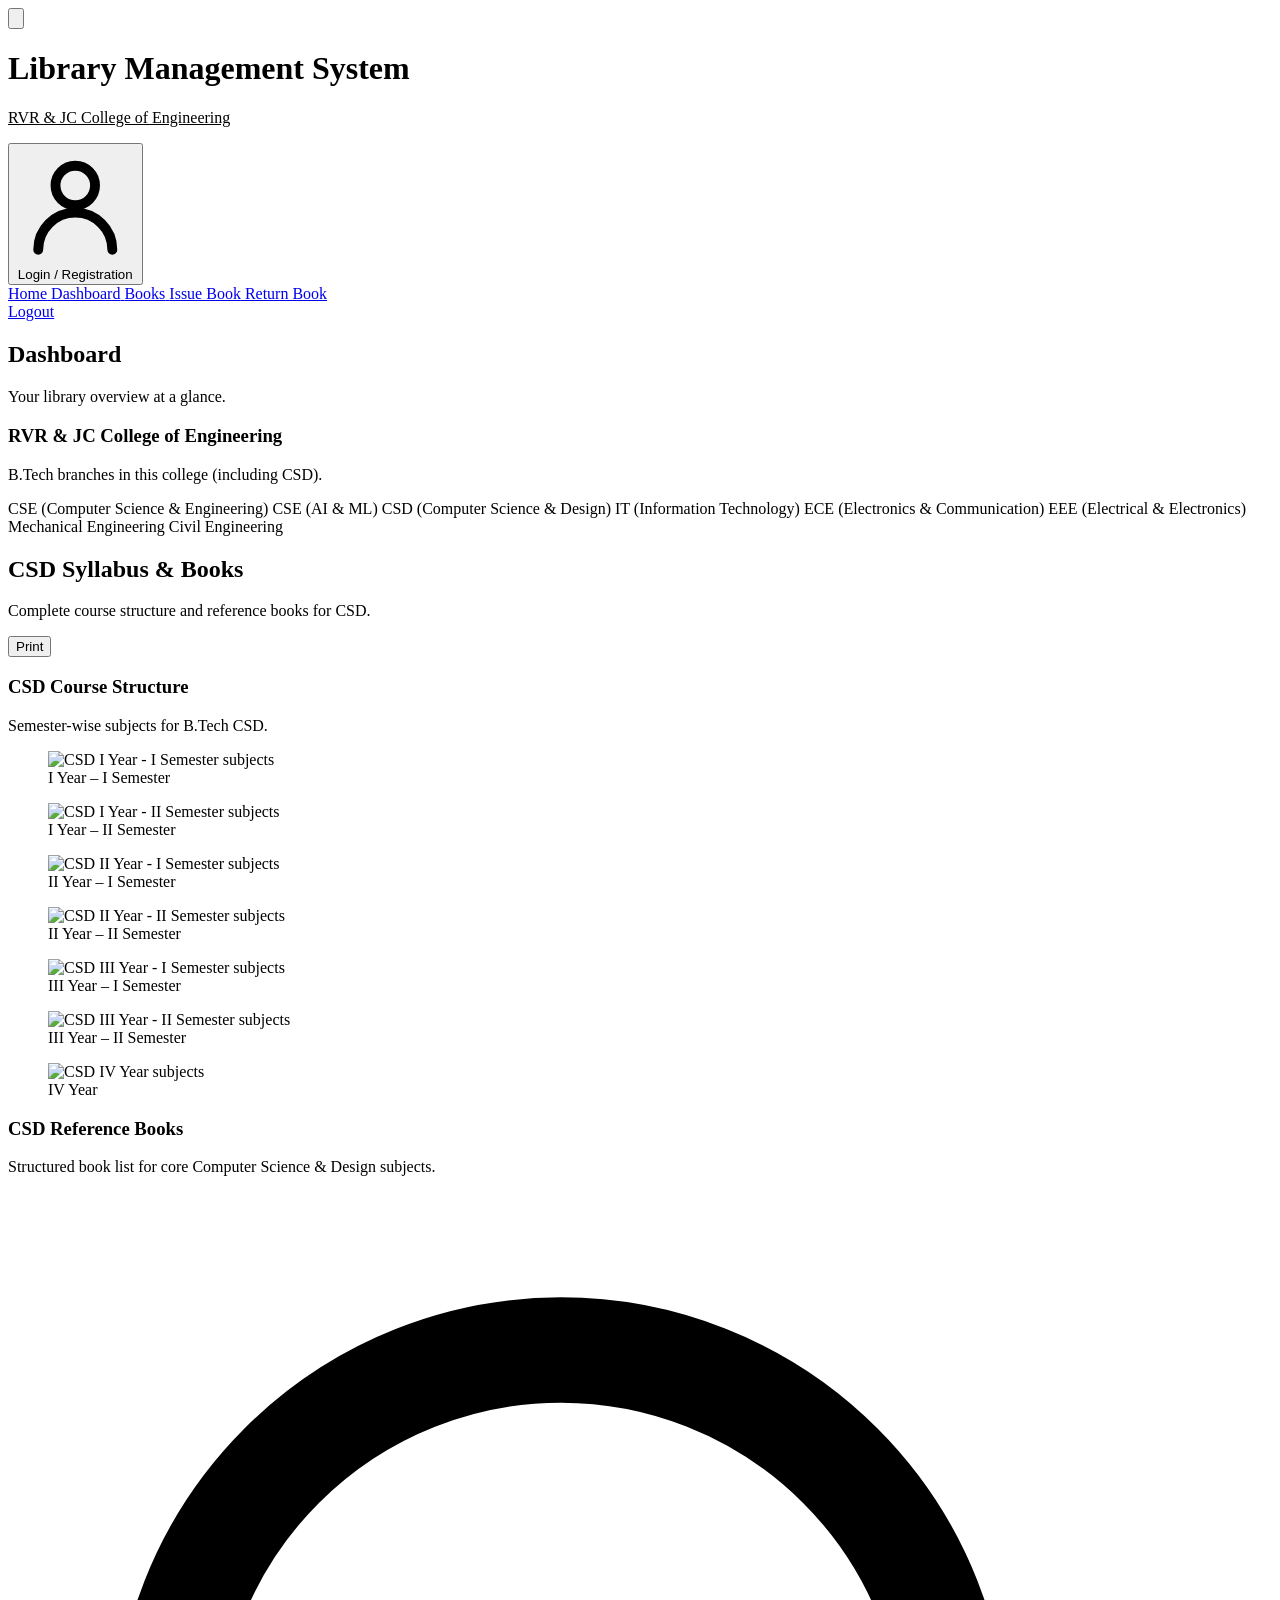
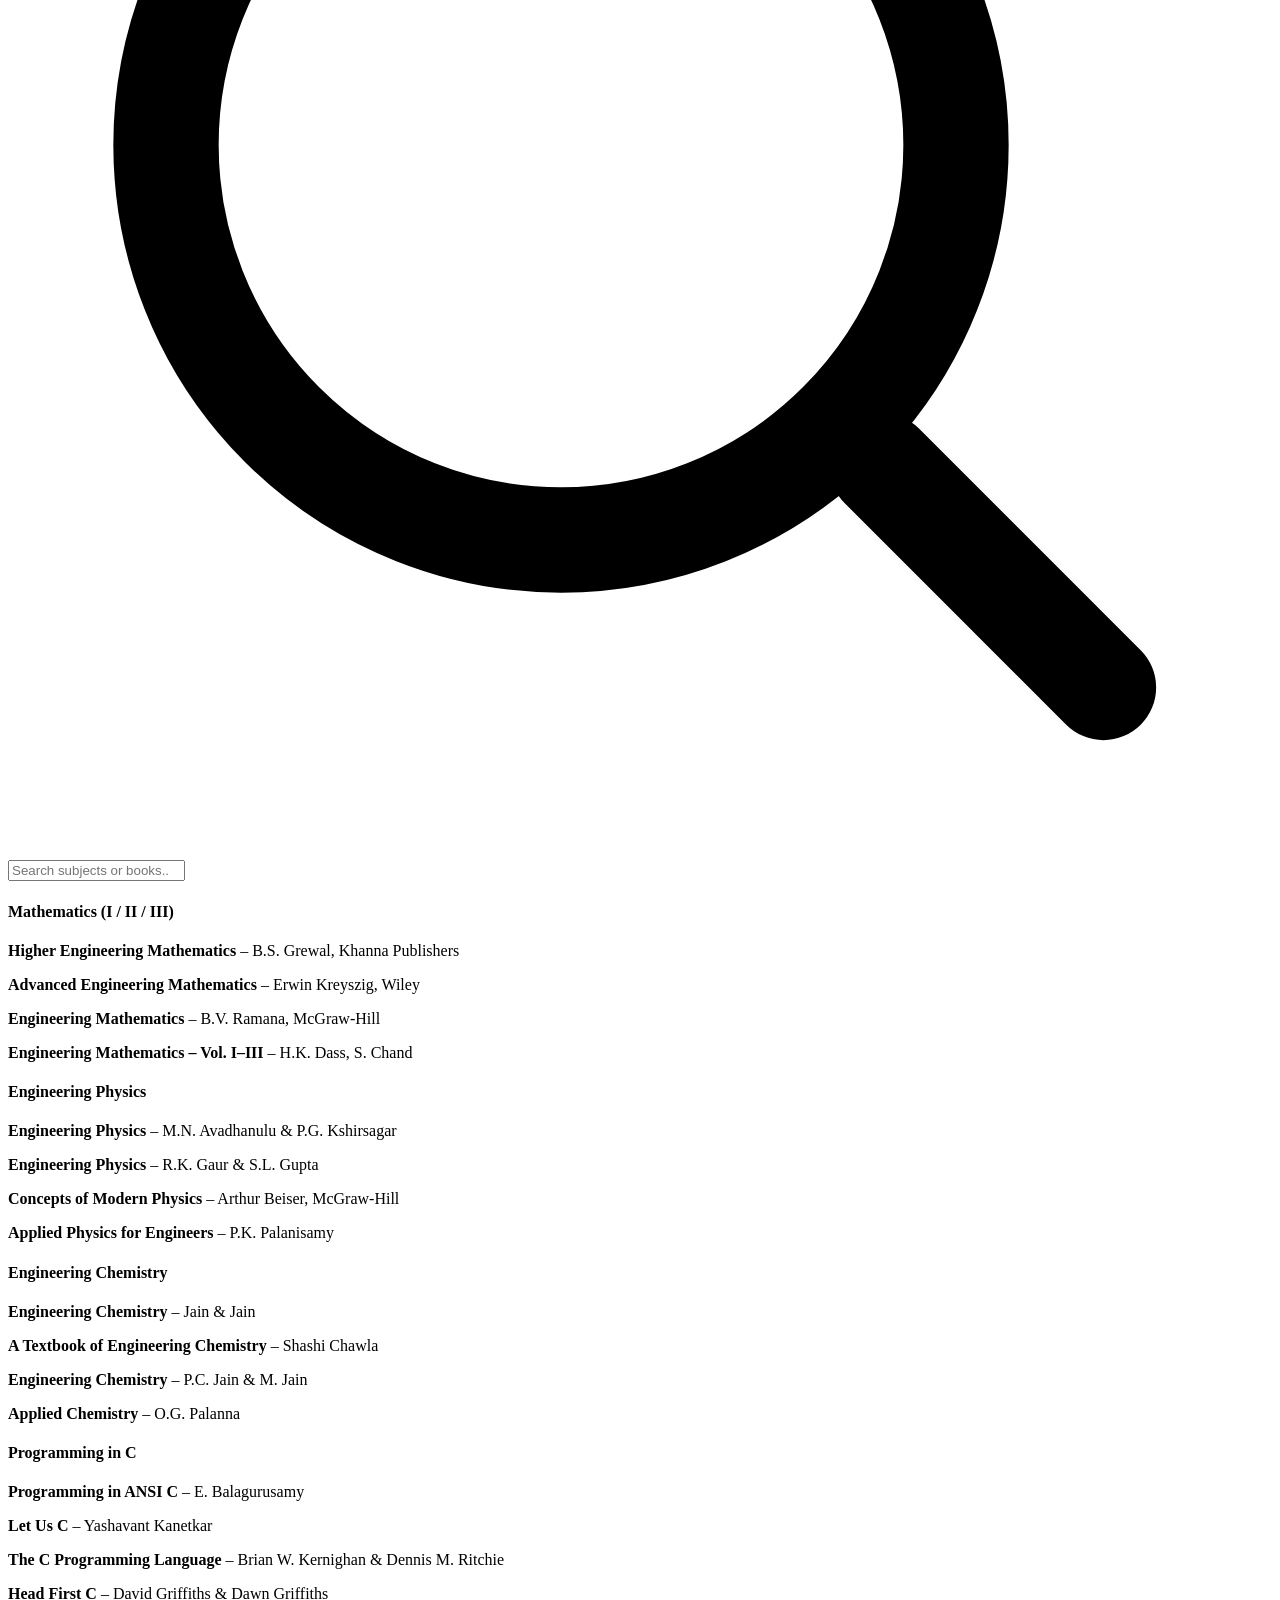
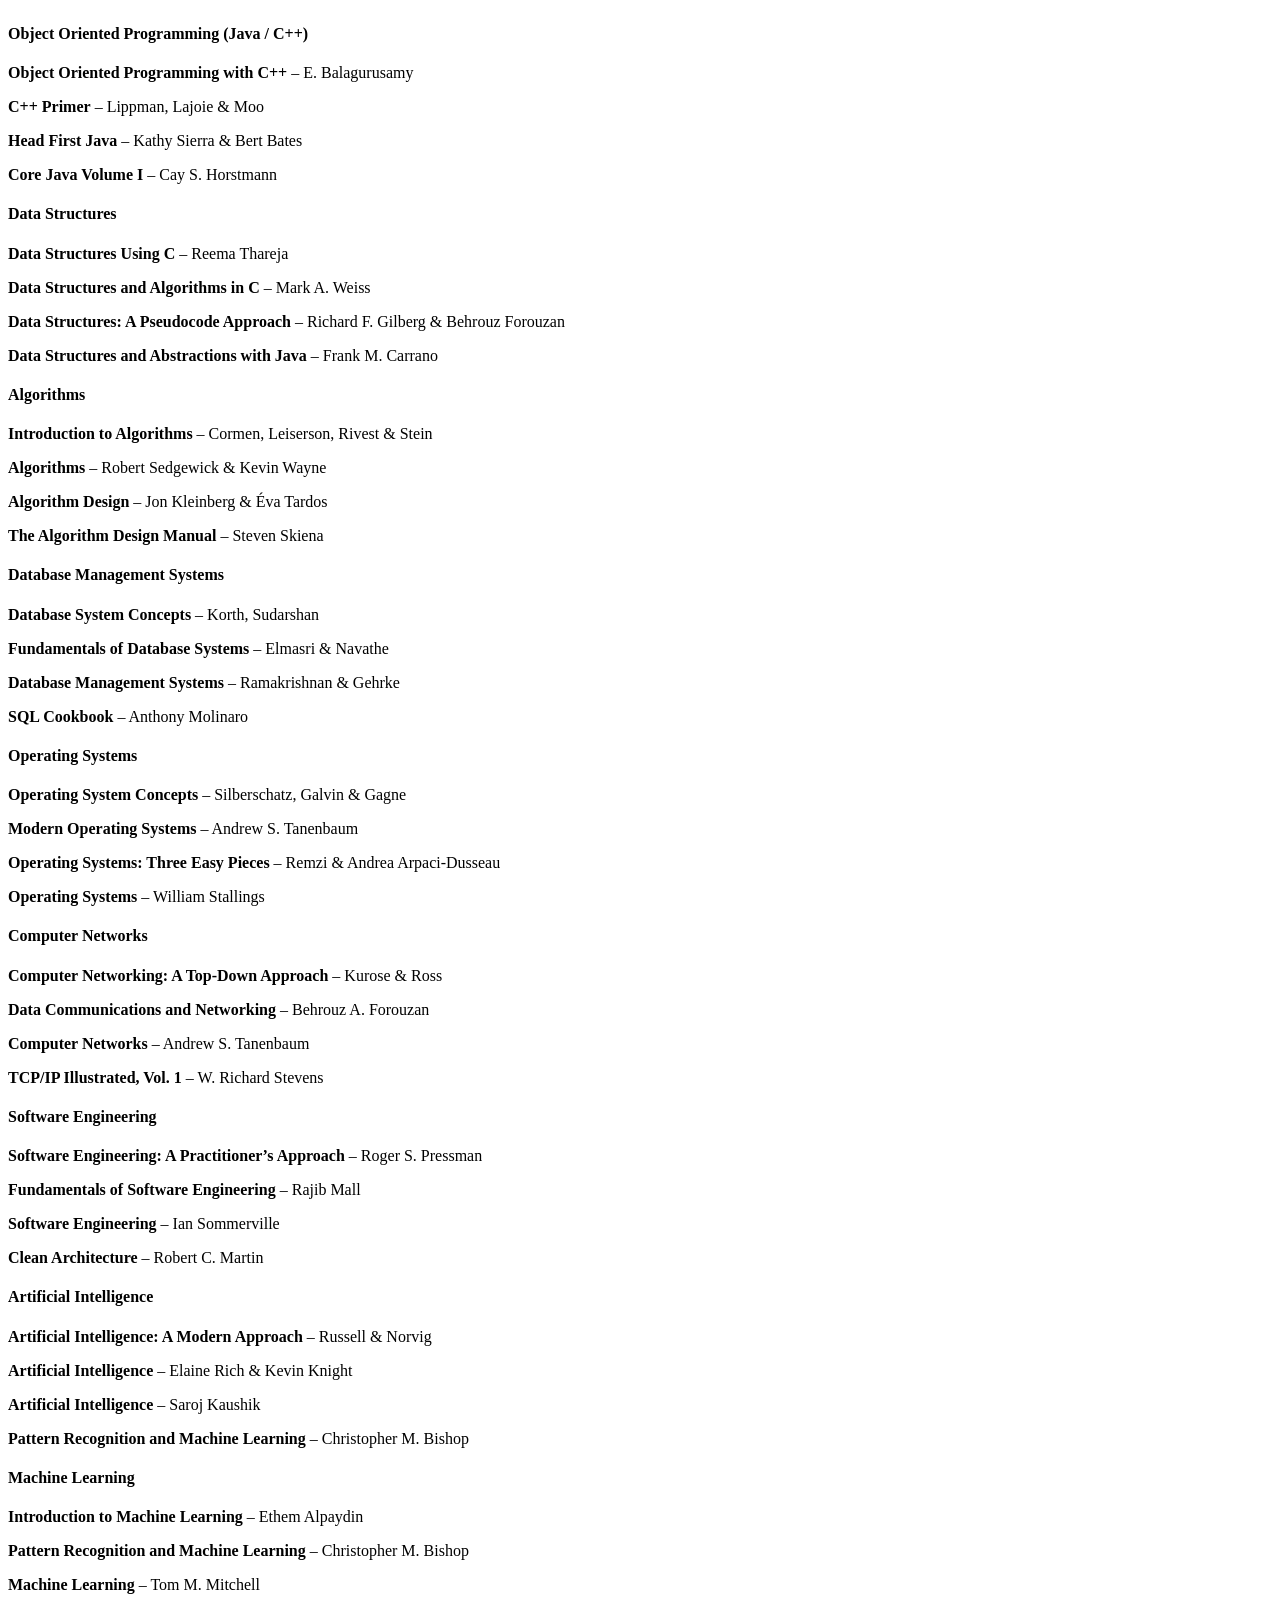
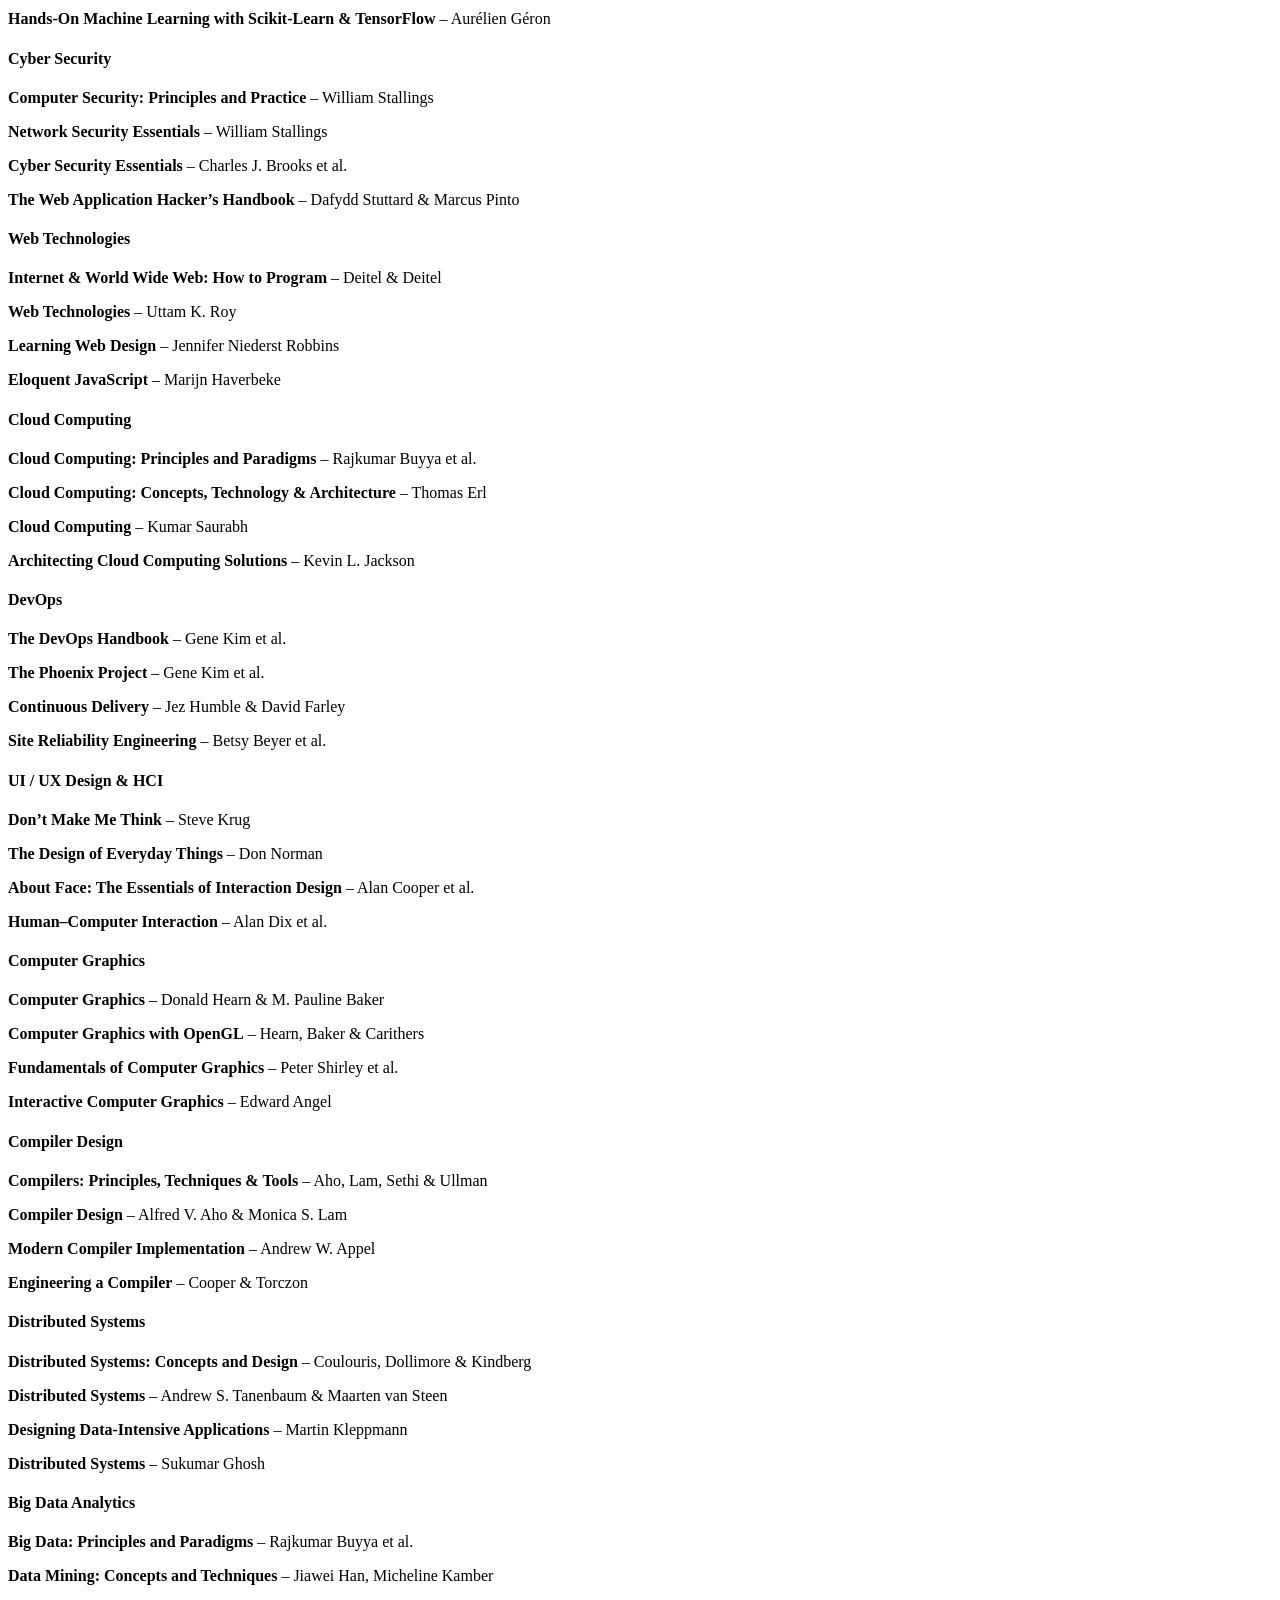
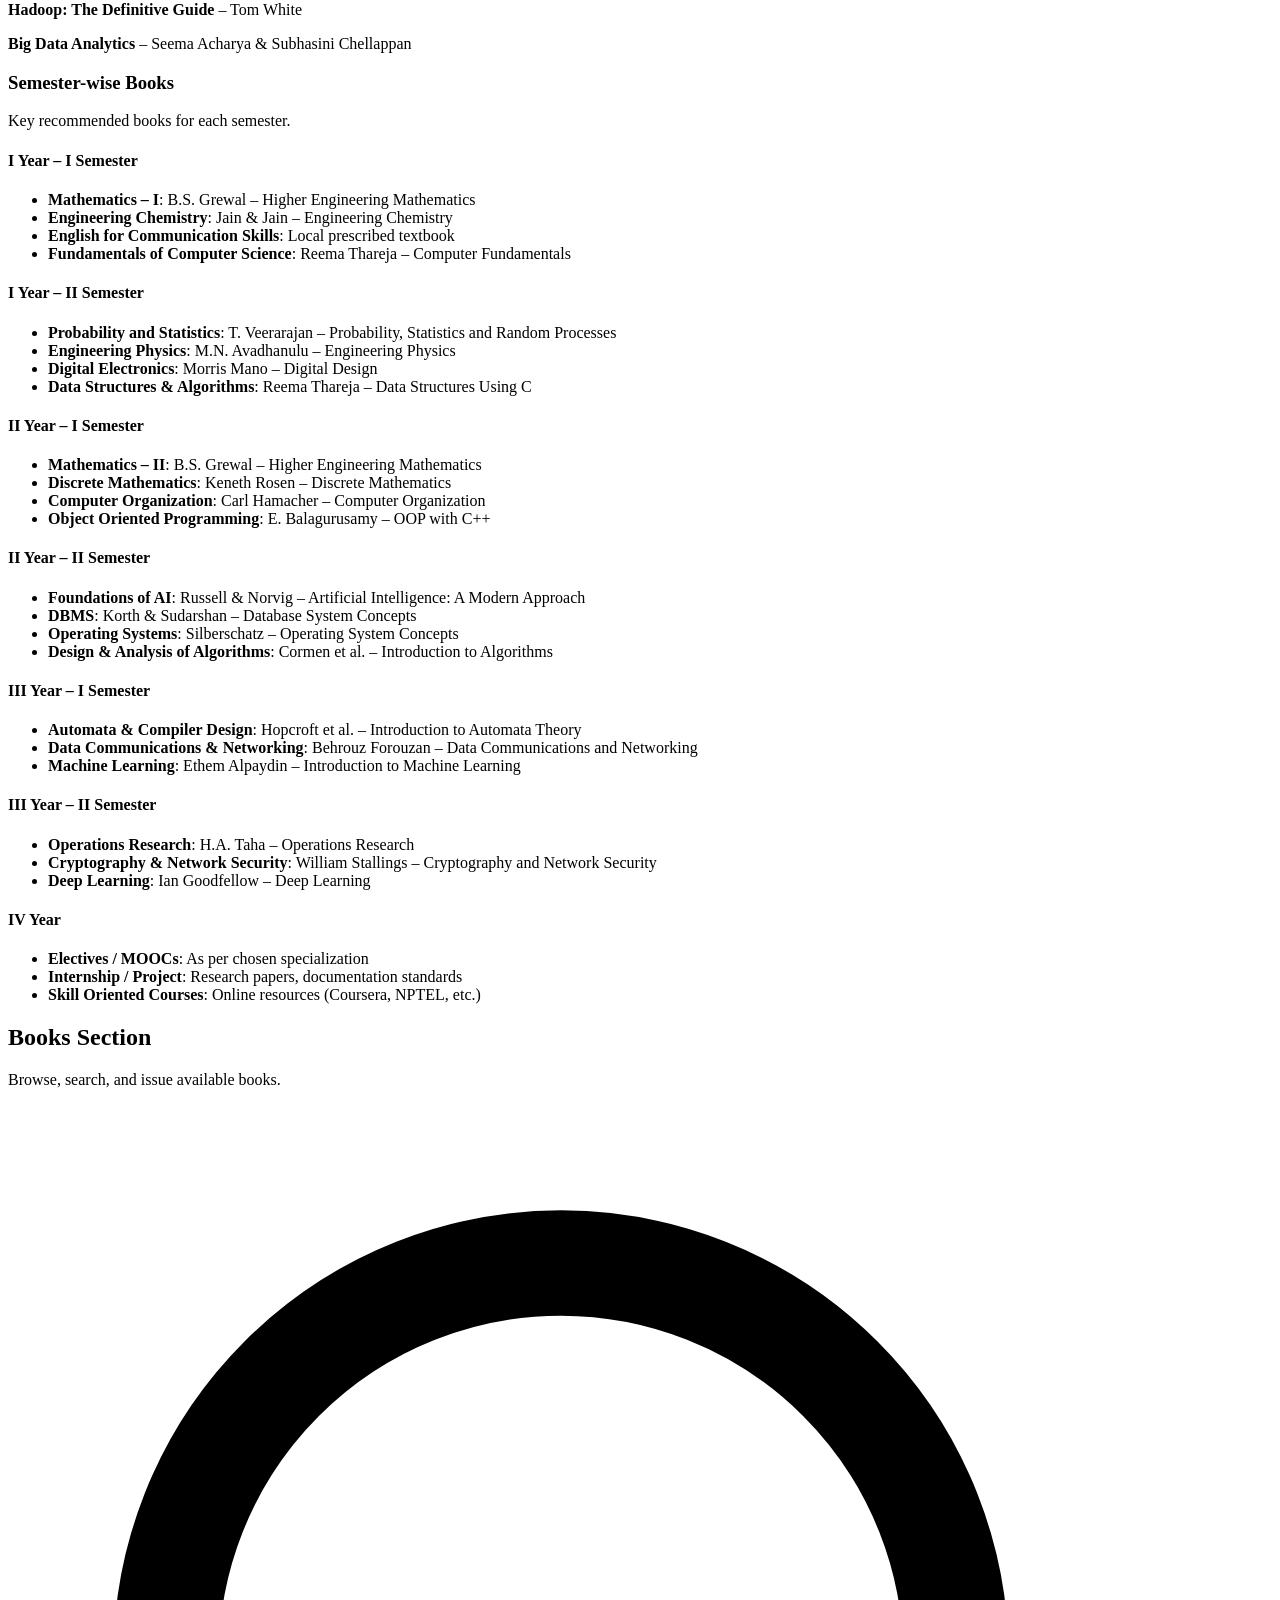
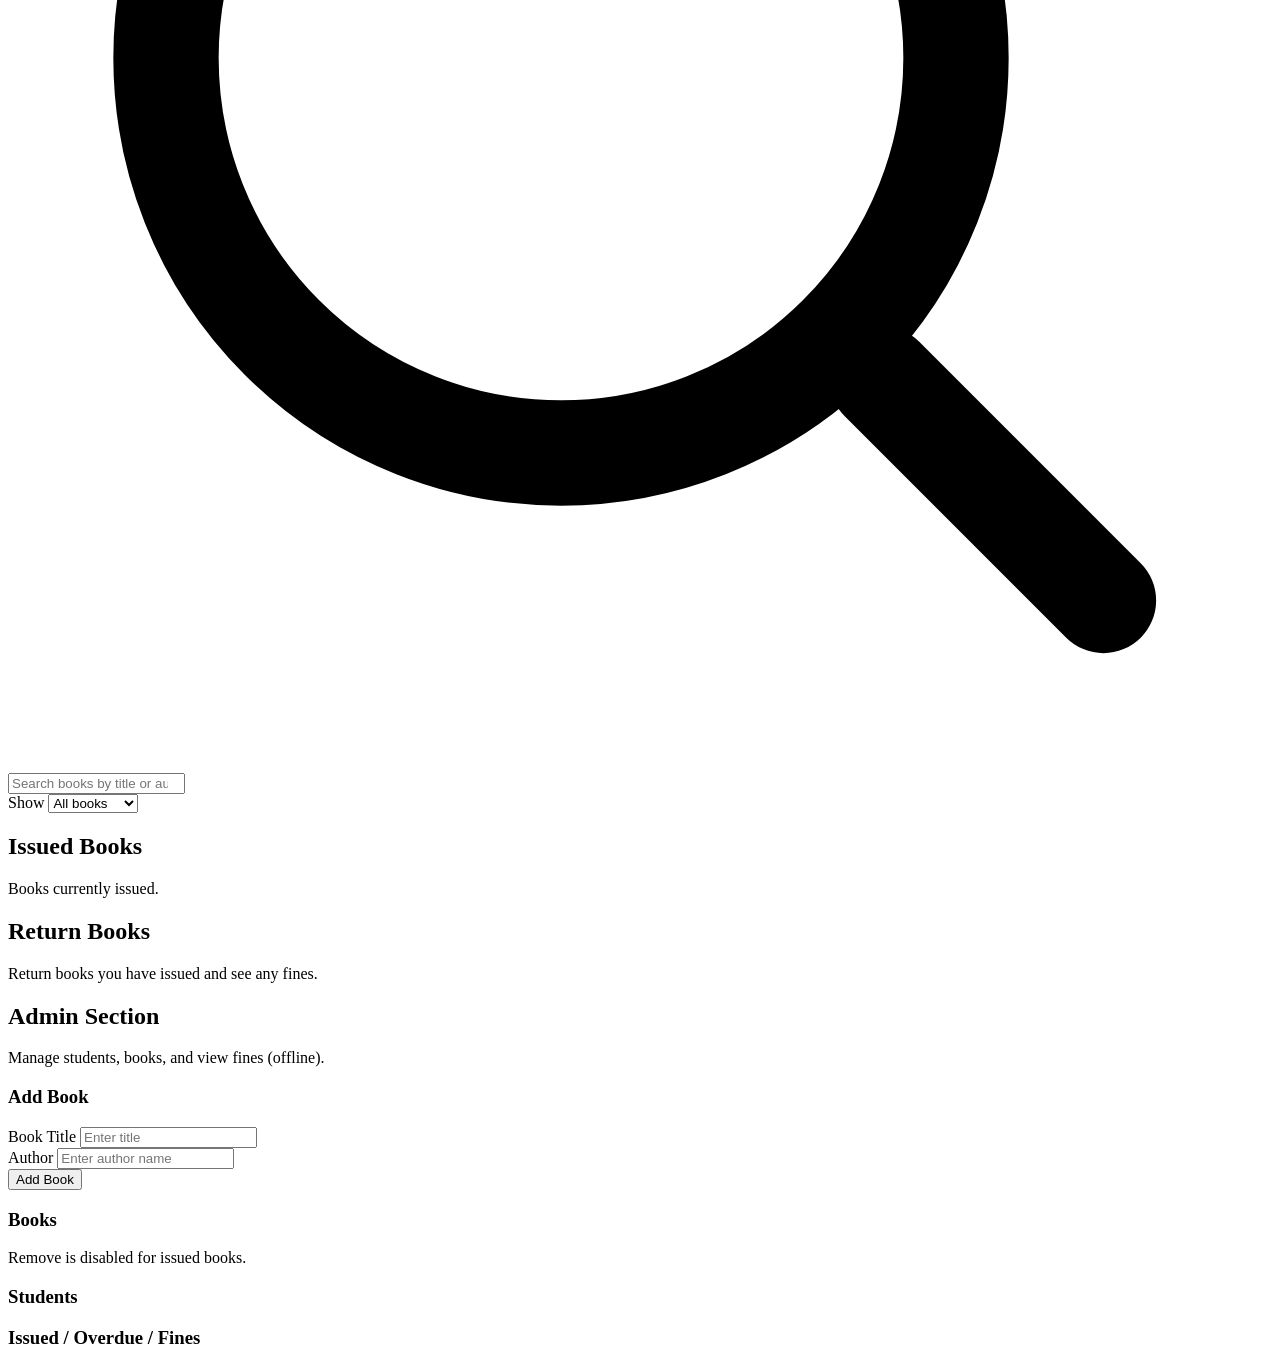
==== index.html @ 214022fc "Add files via upload" ====
<!doctype html>
<html lang="en">
  <head>
    <meta charset="UTF-8" />
    <meta name="viewport" content="width=device-width, initial-scale=1.0" />
    <title>Library Management System</title>
    <link rel="preconnect" href="https://fonts.googleapis.com" />
    <link rel="preconnect" href="https://fonts.gstatic.com" crossorigin />
    <link
      href="https://fonts.googleapis.com/css2?family=Poppins:wght@400;500;600;700;800&display=swap"
      rel="stylesheet"
    />
    <link rel="stylesheet" href="./styles.css" />
    <script defer src="./script.js"></script>
  </head>
  <body>
    <div class="app">
      <header class="header">
        <div class="header__left">
          <button class="icon-btn header__menuBtn" id="menuBtn" type="button" aria-label="Toggle menu">
            <svg viewBox="0 0 24 24" aria-hidden="true" focusable="false">
              <path
                d="M4 7h16M4 12h16M4 17h16"
                fill="none"
                stroke="currentColor"
                stroke-width="2"
                stroke-linecap="round"
              />
            </svg>
          </button>
        </div>

        <div class="header__center">
          <h1 class="header__title">Library Management System</h1>
          <u><p class="header__subtitle">RVR &amp; JC College of Engineering</p></u>

        <div class="header__right">
          <div class="user-pill" id="userPill" hidden>
            <span class="user-pill__dot" aria-hidden="true"></span>
            <span class="user-pill__name" id="userName">User</span>
            <span class="user-pill__role" id="userRole">Student</span>
          </div>
          <button class="btn btn--primary" id="authBtn" type="button">
            <span class="btn__icon" aria-hidden="true">
              <svg viewBox="0 0 24 24" focusable="false">
                <path
                  d="M12 12a4 4 0 1 0-4-4 4 4 0 0 0 4 4Zm-7.5 9a7.5 7.5 0 0 1 15 0"
                  fill="none"
                  stroke="currentColor"
                  stroke-width="2"
                  stroke-linecap="round"
                />
              </svg>
            </span>
            <span class="btn__label" id="authBtnLabel">Login / Registration</span>
          </button>
        </div>
      </header>

      <div class="layout">
        <aside class="sidebar" id="sidebar" aria-label="Primary navigation">
          <nav class="nav">
            <a class="nav__item" href="#" data-nav="home">
              <span class="nav__label">Home</span>
            </a>
            <a class="nav__item is-active" href="#" data-nav="dashboard">
              <span class="nav__label">Dashboard</span>
            </a>
            <a class="nav__item" href="#" data-nav="books">
              <span class="nav__label">Books</span>
            </a>
            <a class="nav__item" href="#" data-nav="issue">
              <span class="nav__label">Issue Book</span>
            </a>
            <a class="nav__item" href="#" data-nav="return">
              <span class="nav__label">Return Book</span>
            </a>
            <a class="nav__item" href="#" data-nav="admin" id="navAdmin" hidden>
              <span class="nav__label">Admin Section</span>
            </a>
            <div class="nav__divider" role="separator" aria-hidden="true"></div>
            <a class="nav__item nav__item--danger" href="#" data-nav="logout">
              <span class="nav__label">Logout</span>
            </a>
          </nav>
        </aside>

        <div class="sidebar-backdrop" id="sidebarBackdrop" hidden aria-hidden="true"></div>

        <main class="content" aria-label="Main content">
          <section class="view" id="view-dashboard" aria-label="Dashboard view">
            <div class="content__head">
              <div>
                <h2 class="content__title">Dashboard</h2>
                <p class="content__subtitle" id="dashboardSubtitle">Your library overview at a glance.</p>
              </div>
            </div>

            <div class="stats" id="statsGrid" aria-label="Statistics grid"></div>

            <section class="btech" aria-label="B.Tech departments">
              <h3 class="btech__title">RVR &amp; JC College of Engineering</h3>
              <p class="btech__subtitle">B.Tech branches in this college (including CSD).</p>
              <div class="btech__list">
                <span class="chip">CSE (Computer Science &amp; Engineering)</span>
                <span class="chip">CSE (AI &amp; ML)</span>
                <span class="chip">CSD (Computer Science &amp; Design)</span>
                <span class="chip">IT (Information Technology)</span>
                <span class="chip">ECE (Electronics &amp; Communication)</span>
                <span class="chip">EEE (Electrical &amp; Electronics)</span>
                <span class="chip">Mechanical Engineering</span>
                <span class="chip">Civil Engineering</span>
              </div>
            </section>
          </section>

          <section class="view is-hidden" id="view-csd" aria-label="CSD syllabus and books view">
            <div class="content__head">
              <div>
                <h2 class="content__title">CSD Syllabus &amp; Books</h2>
                <p class="content__subtitle">Complete course structure and reference books for CSD.</p>
              </div>
              <button class="btn btn--ghost" type="button" id="csdPrintBtn">Print</button>
            </div>

            <section class="csd" aria-label="CSD course structure">
              <h3 class="csd__title">CSD Course Structure</h3>
              <p class="csd__subtitle">Semester-wise subjects for B.Tech CSD.</p>
              <div class="csd__grid">
                <figure class="csd__card">
                  <img class="csd__img" src="./assets/csd-sem1.png" alt="CSD I Year - I Semester subjects" loading="lazy" />
                  <figcaption class="csd__caption">I Year – I Semester</figcaption>
                </figure>
                <figure class="csd__card">
                  <img class="csd__img" src="./assets/csd-sem2.png" alt="CSD I Year - II Semester subjects" loading="lazy" />
                  <figcaption class="csd__caption">I Year – II Semester</figcaption>
                </figure>
                <figure class="csd__card">
                  <img class="csd__img" src="./assets/csd-sem3.png" alt="CSD II Year - I Semester subjects" loading="lazy" />
                  <figcaption class="csd__caption">II Year – I Semester</figcaption>
                </figure>
                <figure class="csd__card">
                  <img class="csd__img" src="./assets/csd-sem4.png" alt="CSD II Year - II Semester subjects" loading="lazy" />
                  <figcaption class="csd__caption">II Year – II Semester</figcaption>
                </figure>
                <figure class="csd__card">
                  <img class="csd__img" src="./assets/csd-sem5.png" alt="CSD III Year - I Semester subjects" loading="lazy" />
                  <figcaption class="csd__caption">III Year – I Semester</figcaption>
                </figure>
                <figure class="csd__card">
                  <img class="csd__img" src="./assets/csd-sem6.png" alt="CSD III Year - II Semester subjects" loading="lazy" />
                  <figcaption class="csd__caption">III Year – II Semester</figcaption>
                </figure>
                <figure class="csd__card">
                  <img class="csd__img" src="./assets/csd-sem7.png" alt="CSD IV Year subjects" loading="lazy" />
                  <figcaption class="csd__caption">IV Year</figcaption>
                </figure>
              </div>
            </section>

            <section class="csd-books" aria-label="CSD reference books">
              <div class="csd-books__head">
                <div>
                  <h3 class="csd-books__title">CSD Reference Books</h3>
                  <p class="csd-books__subtitle">Structured book list for core Computer Science &amp; Design subjects.</p>
                </div>
                <div class="csd-books__search" role="search">
                  <div class="csd-books__searchIcon" aria-hidden="true">
                    <svg viewBox="0 0 24 24" focusable="false">
                      <path
                        d="M10.5 18a7.5 7.5 0 1 1 0-15 7.5 7.5 0 0 1 0 15Zm6.1-1.4 4.2 4.2"
                        fill="none"
                        stroke="currentColor"
                        stroke-width="2"
                        stroke-linecap="round"
                      />
                    </svg>
                  </div>
                  <input
                    class="csd-books__searchInput"
                    id="csdBooksSearchInput"
                    type="search"
                    placeholder="Search subjects or books..."
                    autocomplete="off"
                    spellcheck="false"
                  />
                </div>
              </div>

              <p class="csd-books__empty" id="csdBooksEmpty" hidden>No subjects match your search.</p>

              <div class="csd-books__grid" id="csdBooksGrid">
                <article class="csd-books__card" data-subject="Mathematics I II III">
                  <h4 class="csd-books__course">Mathematics (I / II / III)</h4>
                  <p class="csd-books__item"><strong>Higher Engineering Mathematics</strong> – B.S. Grewal, Khanna Publishers</p>
                  <p class="csd-books__item"><strong>Advanced Engineering Mathematics</strong> – Erwin Kreyszig, Wiley</p>
                  <p class="csd-books__item"><strong>Engineering Mathematics</strong> – B.V. Ramana, McGraw‑Hill</p>
                  <p class="csd-books__item"><strong>Engineering Mathematics – Vol. I–III</strong> – H.K. Dass, S. Chand</p>
                </article>

                <article class="csd-books__card" data-subject="Engineering Physics">
                  <h4 class="csd-books__course">Engineering Physics</h4>
                  <p class="csd-books__item"><strong>Engineering Physics</strong> – M.N. Avadhanulu &amp; P.G. Kshirsagar</p>
                  <p class="csd-books__item"><strong>Engineering Physics</strong> – R.K. Gaur &amp; S.L. Gupta</p>
                  <p class="csd-books__item"><strong>Concepts of Modern Physics</strong> – Arthur Beiser, McGraw‑Hill</p>
                  <p class="csd-books__item"><strong>Applied Physics for Engineers</strong> – P.K. Palanisamy</p>
                </article>

                <article class="csd-books__card" data-subject="Engineering Chemistry">
                  <h4 class="csd-books__course">Engineering Chemistry</h4>
                  <p class="csd-books__item"><strong>Engineering Chemistry</strong> – Jain &amp; Jain</p>
                  <p class="csd-books__item"><strong>A Textbook of Engineering Chemistry</strong> – Shashi Chawla</p>
                  <p class="csd-books__item"><strong>Engineering Chemistry</strong> – P.C. Jain &amp; M. Jain</p>
                  <p class="csd-books__item"><strong>Applied Chemistry</strong> – O.G. Palanna</p>
                </article>

                <article class="csd-books__card" data-subject="Programming in C">
                  <h4 class="csd-books__course">Programming in C</h4>
                  <p class="csd-books__item"><strong>Programming in ANSI C</strong> – E. Balagurusamy</p>
                  <p class="csd-books__item"><strong>Let Us C</strong> – Yashavant Kanetkar</p>
                  <p class="csd-books__item"><strong>The C Programming Language</strong> – Brian W. Kernighan &amp; Dennis M. Ritchie</p>
                  <p class="csd-books__item"><strong>Head First C</strong> – David Griffiths &amp; Dawn Griffiths</p>
                </article>

                <article class="csd-books__card" data-subject="Object Oriented Programming Java C++">
                  <h4 class="csd-books__course">Object Oriented Programming (Java / C++)</h4>
                  <p class="csd-books__item"><strong>Object Oriented Programming with C++</strong> – E. Balagurusamy</p>
                  <p class="csd-books__item"><strong>C++ Primer</strong> – Lippman, Lajoie &amp; Moo</p>
                  <p class="csd-books__item"><strong>Head First Java</strong> – Kathy Sierra &amp; Bert Bates</p>
                  <p class="csd-books__item"><strong>Core Java Volume I</strong> – Cay S. Horstmann</p>
                </article>

                <article class="csd-books__card" data-subject="Data Structures">
                  <h4 class="csd-books__course">Data Structures</h4>
                  <p class="csd-books__item"><strong>Data Structures Using C</strong> – Reema Thareja</p>
                  <p class="csd-books__item"><strong>Data Structures and Algorithms in C</strong> – Mark A. Weiss</p>
                  <p class="csd-books__item"><strong>Data Structures: A Pseudocode Approach</strong> – Richard F. Gilberg &amp; Behrouz Forouzan</p>
                  <p class="csd-books__item"><strong>Data Structures and Abstractions with Java</strong> – Frank M. Carrano</p>
                </article>

                <article class="csd-books__card" data-subject="Algorithms">
                  <h4 class="csd-books__course">Algorithms</h4>
                  <p class="csd-books__item"><strong>Introduction to Algorithms</strong> – Cormen, Leiserson, Rivest &amp; Stein</p>
                  <p class="csd-books__item"><strong>Algorithms</strong> – Robert Sedgewick &amp; Kevin Wayne</p>
                  <p class="csd-books__item"><strong>Algorithm Design</strong> – Jon Kleinberg &amp; Éva Tardos</p>
                  <p class="csd-books__item"><strong>The Algorithm Design Manual</strong> – Steven Skiena</p>
                </article>

                <article class="csd-books__card" data-subject="Database Management Systems DBMS">
                  <h4 class="csd-books__course">Database Management Systems</h4>
                  <p class="csd-books__item"><strong>Database System Concepts</strong> – Korth, Sudarshan</p>
                  <p class="csd-books__item"><strong>Fundamentals of Database Systems</strong> – Elmasri &amp; Navathe</p>
                  <p class="csd-books__item"><strong>Database Management Systems</strong> – Ramakrishnan &amp; Gehrke</p>
                  <p class="csd-books__item"><strong>SQL Cookbook</strong> – Anthony Molinaro</p>
                </article>

                <article class="csd-books__card" data-subject="Operating Systems">
                  <h4 class="csd-books__course">Operating Systems</h4>
                  <p class="csd-books__item"><strong>Operating System Concepts</strong> – Silberschatz, Galvin &amp; Gagne</p>
                  <p class="csd-books__item"><strong>Modern Operating Systems</strong> – Andrew S. Tanenbaum</p>
                  <p class="csd-books__item"><strong>Operating Systems: Three Easy Pieces</strong> – Remzi &amp; Andrea Arpaci‑Dusseau</p>
                  <p class="csd-books__item"><strong>Operating Systems</strong> – William Stallings</p>
                </article>

                <article class="csd-books__card" data-subject="Computer Networks">
                  <h4 class="csd-books__course">Computer Networks</h4>
                  <p class="csd-books__item"><strong>Computer Networking: A Top‑Down Approach</strong> – Kurose &amp; Ross</p>
                  <p class="csd-books__item"><strong>Data Communications and Networking</strong> – Behrouz A. Forouzan</p>
                  <p class="csd-books__item"><strong>Computer Networks</strong> – Andrew S. Tanenbaum</p>
                  <p class="csd-books__item"><strong>TCP/IP Illustrated, Vol. 1</strong> – W. Richard Stevens</p>
                </article>

                <article class="csd-books__card" data-subject="Software Engineering">
                  <h4 class="csd-books__course">Software Engineering</h4>
                  <p class="csd-books__item"><strong>Software Engineering: A Practitioner’s Approach</strong> – Roger S. Pressman</p>
                  <p class="csd-books__item"><strong>Fundamentals of Software Engineering</strong> – Rajib Mall</p>
                  <p class="csd-books__item"><strong>Software Engineering</strong> – Ian Sommerville</p>
                  <p class="csd-books__item"><strong>Clean Architecture</strong> – Robert C. Martin</p>
                </article>

                <article class="csd-books__card" data-subject="Artificial Intelligence AI">
                  <h4 class="csd-books__course">Artificial Intelligence</h4>
                  <p class="csd-books__item"><strong>Artificial Intelligence: A Modern Approach</strong> – Russell &amp; Norvig</p>
                  <p class="csd-books__item"><strong>Artificial Intelligence</strong> – Elaine Rich &amp; Kevin Knight</p>
                  <p class="csd-books__item"><strong>Artificial Intelligence</strong> – Saroj Kaushik</p>
                  <p class="csd-books__item"><strong>Pattern Recognition and Machine Learning</strong> – Christopher M. Bishop</p>
                </article>

                <article class="csd-books__card" data-subject="Machine Learning">
                  <h4 class="csd-books__course">Machine Learning</h4>
                  <p class="csd-books__item"><strong>Introduction to Machine Learning</strong> – Ethem Alpaydin</p>
                  <p class="csd-books__item"><strong>Pattern Recognition and Machine Learning</strong> – Christopher M. Bishop</p>
                  <p class="csd-books__item"><strong>Machine Learning</strong> – Tom M. Mitchell</p>
                  <p class="csd-books__item"><strong>Hands‑On Machine Learning with Scikit‑Learn &amp; TensorFlow</strong> – Aurélien Géron</p>
                </article>

                <article class="csd-books__card" data-subject="Cyber Security">
                  <h4 class="csd-books__course">Cyber Security</h4>
                  <p class="csd-books__item"><strong>Computer Security: Principles and Practice</strong> – William Stallings</p>
                  <p class="csd-books__item"><strong>Network Security Essentials</strong> – William Stallings</p>
                  <p class="csd-books__item"><strong>Cyber Security Essentials</strong> – Charles J. Brooks et al.</p>
                  <p class="csd-books__item"><strong>The Web Application Hacker’s Handbook</strong> – Dafydd Stuttard &amp; Marcus Pinto</p>
                </article>

                <article class="csd-books__card" data-subject="Web Technologies Web Development">
                  <h4 class="csd-books__course">Web Technologies</h4>
                  <p class="csd-books__item"><strong>Internet &amp; World Wide Web: How to Program</strong> – Deitel &amp; Deitel</p>
                  <p class="csd-books__item"><strong>Web Technologies</strong> – Uttam K. Roy</p>
                  <p class="csd-books__item"><strong>Learning Web Design</strong> – Jennifer Niederst Robbins</p>
                  <p class="csd-books__item"><strong>Eloquent JavaScript</strong> – Marijn Haverbeke</p>
                </article>

                <article class="csd-books__card" data-subject="Cloud Computing">
                  <h4 class="csd-books__course">Cloud Computing</h4>
                  <p class="csd-books__item"><strong>Cloud Computing: Principles and Paradigms</strong> – Rajkumar Buyya et al.</p>
                  <p class="csd-books__item"><strong>Cloud Computing: Concepts, Technology &amp; Architecture</strong> – Thomas Erl</p>
                  <p class="csd-books__item"><strong>Cloud Computing</strong> – Kumar Saurabh</p>
                  <p class="csd-books__item"><strong>Architecting Cloud Computing Solutions</strong> – Kevin L. Jackson</p>
                </article>

                <article class="csd-books__card" data-subject="DevOps">
                  <h4 class="csd-books__course">DevOps</h4>
                  <p class="csd-books__item"><strong>The DevOps Handbook</strong> – Gene Kim et al.</p>
                  <p class="csd-books__item"><strong>The Phoenix Project</strong> – Gene Kim et al.</p>
                  <p class="csd-books__item"><strong>Continuous Delivery</strong> – Jez Humble &amp; David Farley</p>
                  <p class="csd-books__item"><strong>Site Reliability Engineering</strong> – Betsy Beyer et al.</p>
                </article>

                <article class="csd-books__card" data-subject="UI UX Design Human Computer Interaction">
                  <h4 class="csd-books__course">UI / UX Design &amp; HCI</h4>
                  <p class="csd-books__item"><strong>Don’t Make Me Think</strong> – Steve Krug</p>
                  <p class="csd-books__item"><strong>The Design of Everyday Things</strong> – Don Norman</p>
                  <p class="csd-books__item"><strong>About Face: The Essentials of Interaction Design</strong> – Alan Cooper et al.</p>
                  <p class="csd-books__item"><strong>Human–Computer Interaction</strong> – Alan Dix et al.</p>
                </article>

                <article class="csd-books__card" data-subject="Computer Graphics">
                  <h4 class="csd-books__course">Computer Graphics</h4>
                  <p class="csd-books__item"><strong>Computer Graphics</strong> – Donald Hearn &amp; M. Pauline Baker</p>
                  <p class="csd-books__item"><strong>Computer Graphics with OpenGL</strong> – Hearn, Baker &amp; Carithers</p>
                  <p class="csd-books__item"><strong>Fundamentals of Computer Graphics</strong> – Peter Shirley et al.</p>
                  <p class="csd-books__item"><strong>Interactive Computer Graphics</strong> – Edward Angel</p>
                </article>

                <article class="csd-books__card" data-subject="Compiler Design">
                  <h4 class="csd-books__course">Compiler Design</h4>
                  <p class="csd-books__item"><strong>Compilers: Principles, Techniques &amp; Tools</strong> – Aho, Lam, Sethi &amp; Ullman</p>
                  <p class="csd-books__item"><strong>Compiler Design</strong> – Alfred V. Aho &amp; Monica S. Lam</p>
                  <p class="csd-books__item"><strong>Modern Compiler Implementation</strong> – Andrew W. Appel</p>
                  <p class="csd-books__item"><strong>Engineering a Compiler</strong> – Cooper &amp; Torczon</p>
                </article>

                <article class="csd-books__card" data-subject="Distributed Systems">
                  <h4 class="csd-books__course">Distributed Systems</h4>
                  <p class="csd-books__item"><strong>Distributed Systems: Concepts and Design</strong> – Coulouris, Dollimore &amp; Kindberg</p>
                  <p class="csd-books__item"><strong>Distributed Systems</strong> – Andrew S. Tanenbaum &amp; Maarten van Steen</p>
                  <p class="csd-books__item"><strong>Designing Data‑Intensive Applications</strong> – Martin Kleppmann</p>
                  <p class="csd-books__item"><strong>Distributed Systems</strong> – Sukumar Ghosh</p>
                </article>

                <article class="csd-books__card" data-subject="Big Data Analytics">
                  <h4 class="csd-books__course">Big Data Analytics</h4>
                  <p class="csd-books__item"><strong>Big Data: Principles and Paradigms</strong> – Rajkumar Buyya et al.</p>
                  <p class="csd-books__item"><strong>Data Mining: Concepts and Techniques</strong> – Jiawei Han, Micheline Kamber</p>
                  <p class="csd-books__item"><strong>Hadoop: The Definitive Guide</strong> – Tom White</p>
                  <p class="csd-books__item"><strong>Big Data Analytics</strong> – Seema Acharya &amp; Subhasini Chellappan</p>
                </article>
              </div>
            </section>

            <section class="csd-books-sem" aria-label="Semester-wise CSD books">
              <h3 class="csd-books-sem__title">Semester-wise Books</h3>
              <p class="csd-books-sem__subtitle">Key recommended books for each semester.</p>
              <div class="csd-books-sem__grid">
                <article class="csd-books-sem__card">
                  <h4 class="csd-books-sem__sem">I Year – I Semester</h4>
                  <ul class="csd-books-sem__list">
                    <li class="csd-books-sem__item"><strong>Mathematics – I</strong>: B.S. Grewal – Higher Engineering Mathematics</li>
                    <li class="csd-books-sem__item"><strong>Engineering Chemistry</strong>: Jain &amp; Jain – Engineering Chemistry</li>
                    <li class="csd-books-sem__item"><strong>English for Communication Skills</strong>: Local prescribed textbook</li>
                    <li class="csd-books-sem__item"><strong>Fundamentals of Computer Science</strong>: Reema Thareja – Computer Fundamentals</li>
                  </ul>
                </article>
                <article class="csd-books-sem__card">
                  <h4 class="csd-books-sem__sem">I Year – II Semester</h4>
                  <ul class="csd-books-sem__list">
                    <li class="csd-books-sem__item"><strong>Probability and Statistics</strong>: T. Veerarajan – Probability, Statistics and Random Processes</li>
                    <li class="csd-books-sem__item"><strong>Engineering Physics</strong>: M.N. Avadhanulu – Engineering Physics</li>
                    <li class="csd-books-sem__item"><strong>Digital Electronics</strong>: Morris Mano – Digital Design</li>
                    <li class="csd-books-sem__item"><strong>Data Structures &amp; Algorithms</strong>: Reema Thareja – Data Structures Using C</li>
                  </ul>
                </article>
                <article class="csd-books-sem__card">
                  <h4 class="csd-books-sem__sem">II Year – I Semester</h4>
                  <ul class="csd-books-sem__list">
                    <li class="csd-books-sem__item"><strong>Mathematics – II</strong>: B.S. Grewal – Higher Engineering Mathematics</li>
                    <li class="csd-books-sem__item"><strong>Discrete Mathematics</strong>: Keneth Rosen – Discrete Mathematics</li>
                    <li class="csd-books-sem__item"><strong>Computer Organization</strong>: Carl Hamacher – Computer Organization</li>
                    <li class="csd-books-sem__item"><strong>Object Oriented Programming</strong>: E. Balagurusamy – OOP with C++</li>
                  </ul>
                </article>
                <article class="csd-books-sem__card">
                  <h4 class="csd-books-sem__sem">II Year – II Semester</h4>
                  <ul class="csd-books-sem__list">
                    <li class="csd-books-sem__item"><strong>Foundations of AI</strong>: Russell &amp; Norvig – Artificial Intelligence: A Modern Approach</li>
                    <li class="csd-books-sem__item"><strong>DBMS</strong>: Korth &amp; Sudarshan – Database System Concepts</li>
                    <li class="csd-books-sem__item"><strong>Operating Systems</strong>: Silberschatz – Operating System Concepts</li>
                    <li class="csd-books-sem__item"><strong>Design &amp; Analysis of Algorithms</strong>: Cormen et al. – Introduction to Algorithms</li>
                  </ul>
                </article>
                <article class="csd-books-sem__card">
                  <h4 class="csd-books-sem__sem">III Year – I Semester</h4>
                  <ul class="csd-books-sem__list">
                    <li class="csd-books-sem__item"><strong>Automata &amp; Compiler Design</strong>: Hopcroft et al. – Introduction to Automata Theory</li>
                    <li class="csd-books-sem__item"><strong>Data Communications &amp; Networking</strong>: Behrouz Forouzan – Data Communications and Networking</li>
                    <li class="csd-books-sem__item"><strong>Machine Learning</strong>: Ethem Alpaydin – Introduction to Machine Learning</li>
                  </ul>
                </article>
                <article class="csd-books-sem__card">
                  <h4 class="csd-books-sem__sem">III Year – II Semester</h4>
                  <ul class="csd-books-sem__list">
                    <li class="csd-books-sem__item"><strong>Operations Research</strong>: H.A. Taha – Operations Research</li>
                    <li class="csd-books-sem__item"><strong>Cryptography &amp; Network Security</strong>: William Stallings – Cryptography and Network Security</li>
                    <li class="csd-books-sem__item"><strong>Deep Learning</strong>: Ian Goodfellow – Deep Learning</li>
                  </ul>
                </article>
                <article class="csd-books-sem__card">
                  <h4 class="csd-books-sem__sem">IV Year</h4>
                  <ul class="csd-books-sem__list">
                    <li class="csd-books-sem__item"><strong>Electives / MOOCs</strong>: As per chosen specialization</li>
                    <li class="csd-books-sem__item"><strong>Internship / Project</strong>: Research papers, documentation standards</li>
                    <li class="csd-books-sem__item"><strong>Skill Oriented Courses</strong>: Online resources (Coursera, NPTEL, etc.)</li>
                  </ul>
                </article>
              </div>
            </section>
          </section>

          <section class="view is-hidden" id="view-books" aria-label="Books view">
            <div class="content__head">
              <div>
                <h2 class="content__title">Books Section</h2>
                <p class="content__subtitle" id="resultsMeta">Browse, search, and issue available books.</p>
              </div>
            </div>

            <div class="section-tools">
              <div class="search search--section" role="search">
                <div class="search__icon" aria-hidden="true">
                  <svg viewBox="0 0 24 24" focusable="false">
                    <path
                      d="M10.5 18a7.5 7.5 0 1 1 0-15 7.5 7.5 0 0 1 0 15Zm6.1-1.4 4.2 4.2"
                      fill="none"
                      stroke="currentColor"
                      stroke-width="2"
                      stroke-linecap="round"
                    />
                  </svg>
                </div>
                <input
                  class="search__input"
                  id="searchInput"
                  type="search"
                  placeholder="Search books by title or author..."
                  autocomplete="off"
                  spellcheck="false"
                />
              </div>
              <div class="filter-wrap" role="group" aria-label="Book filter">
                <label class="filter-label" for="booksFilter">Show</label>
                <select class="filter-select" id="booksFilter" aria-label="Filter books">
                  <option value="all">All books</option>
                  <option value="issued_only">Issued only</option>
                </select>
              </div>
            </div>

            <section class="grid" id="booksGrid" aria-label="Books grid"></section>

            <div class="scroll-buttons" id="scrollButtons" aria-label="Scroll to top or bottom" hidden>
              <button type="button" class="scroll-btn scroll-btn--up" id="scrollToTopBtn" aria-label="Scroll to top">
                <svg viewBox="0 0 24 24" width="20" height="20" aria-hidden="true"><path fill="none" stroke="currentColor" stroke-width="2" stroke-linecap="round" d="M12 19V5M5 12l7-7 7 7"/></svg>
              </button>
              <button type="button" class="scroll-btn scroll-btn--down" id="scrollToBottomBtn" aria-label="Scroll to bottom">
                <svg viewBox="0 0 24 24" width="20" height="20" aria-hidden="true"><path fill="none" stroke="currentColor" stroke-width="2" stroke-linecap="round" d="M12 5v14M5 12l7 7 7-7"/></svg>
              </button>
            </div>
          </section>

          <section class="view is-hidden" id="view-issue" aria-label="Issue book view">
            <div class="content__head">
              <div>
                <h2 class="content__title">Issued Books</h2>
                <p class="content__subtitle" id="issueMeta">Books currently issued.</p>
              </div>
            </div>

            <div class="list" id="issuedList" aria-label="Issued books list"></div>
          </section>

          <section class="view is-hidden" id="view-return" aria-label="Return book view">
            <div class="content__head">
              <div>
                <h2 class="content__title">Return Books</h2>
                <p class="content__subtitle" id="returnMeta">Return books you have issued and see any fines.</p>
              </div>
            </div>

            <div class="list" id="returnList" aria-label="Returnable books list"></div>
          </section>

          <section class="view is-hidden" id="view-admin" aria-label="Admin view">
            <div class="content__head">
              <div>
                <h2 class="content__title">Admin Section</h2>
                <p class="content__subtitle">Manage students, books, and view fines (offline).</p>
              </div>
            </div>

            <div class="admin">
              <div class="admin__grid">
                <div class="admin__panel">
                  <h3 class="admin__title">Add Book</h3>
                  <form class="form" id="addBookForm" autocomplete="off">
                    <div class="field">
                      <label class="label" for="bookTitle">Book Title</label>
                      <input class="input" id="bookTitle" type="text" required placeholder="Enter title" />
                    </div>
                    <div class="field">
                      <label class="label" for="bookAuthor">Author</label>
                      <input class="input" id="bookAuthor" type="text" required placeholder="Enter author name" />
                    </div>
                    <p class="form__error" id="addBookError" hidden></p>
                    <button class="btn btn--primary btn--block" type="submit">Add Book</button>
                  </form>
                </div>

                <div class="admin__panel">
                  <h3 class="admin__title">Books</h3>
                  <p class="content__subtitle" style="margin: 0 0 10px">Remove is disabled for issued books.</p>
                  <div class="list" id="adminBooksList" aria-label="Admin books list"></div>
                </div>

                <div class="admin__panel">
                  <h3 class="admin__title">Students</h3>
                  <div class="list" id="studentsList" aria-label="Students list"></div>
                </div>
              </div>

              <div class="admin__panel">
                <h3 class="admin__title">Issued / Overdue / Fines</h3>
                <div class="list" id="adminIssuedList" aria-label="Admin issued list"></div>
              </div>
            </div>
          </section>
        </main>
      </div>
    </div>

    <div class="overlay" id="authOverlay" hidden>
      <div class="auth" role="dialog" aria-modal="true" aria-label="Authentication">
        <div class="auth__head">
          <div>
            <h2 class="auth__title">Welcome</h2>
            <p class="auth__subtitle">Login or create a student account (offline).</p>
          </div>
          <button class="icon-btn" id="authCloseBtn" type="button" aria-label="Close">
            <svg viewBox="0 0 24 24" aria-hidden="true" focusable="false">
              <path
                d="M6 6l12 12M18 6 6 18"
                fill="none"
                stroke="currentColor"
                stroke-width="2"
                stroke-linecap="round"
              />
            </svg>
          </button>
        </div>

        <div class="tabs" role="tablist" aria-label="Auth tabs">
          <button class="tab is-active" id="tab-student" type="button" role="tab" aria-selected="true">
            Student
          </button>
          <button class="tab" id="tab-admin" type="button" role="tab" aria-selected="false">
            Admin
          </button>
        </div>

        <div class="auth__body">
          <div class="pane" id="pane-student">
            <div class="subtabs" role="tablist" aria-label="Student auth">
              <button class="subtab is-active" id="subtab-login" type="button" role="tab" aria-selected="true">
                Login
              </button>
              <button class="subtab" id="subtab-register" type="button" role="tab" aria-selected="false">
                Register
              </button>
            </div>

            <form class="form" id="studentLoginForm" autocomplete="off">
              <div class="field">
                <label class="label" for="studentLoginEmail">Email</label>
                <input class="input" id="studentLoginEmail" type="email" required placeholder="you@example.com" />
              </div>
              <div class="field">
                <label class="label" for="studentLoginPassword">Password</label>
                <input class="input" id="studentLoginPassword" type="password" required placeholder="Your password" />
              </div>
              <p class="form__error" id="studentLoginError" hidden></p>
              <button class="btn btn--primary btn--block" type="submit">Login</button>
            </form>

            <form class="form is-hidden" id="studentRegisterForm" autocomplete="off">
              <div class="field">
                <label class="label" for="studentName">Full Name</label>
                <input class="input" id="studentName" type="text" required placeholder="Your name" />
              </div>
              <div class="field">
                <label class="label" for="studentRegNo">Registration Number</label>
                <input class="input" id="studentRegNo" type="text" required placeholder="Your registration number" />
              </div>
              <div class="field">
                <label class="label" for="studentEmail">Email</label>
                <input class="input" id="studentEmail" type="email" required placeholder="you@example.com" />
              </div>
              <div class="field">
                <label class="label" for="studentPassword">Password</label>
                <input class="input" id="studentPassword" type="password" required placeholder="Create a password" />
              </div>
              <div class="field">
                <label class="label" for="studentPassword2">Confirm Password</label>
                <input class="input" id="studentPassword2" type="password" required placeholder="Re-enter password" />
              </div>
              <p class="form__error" id="studentRegisterError" hidden></p>
              <button class="btn btn--primary btn--block" type="submit">Create Account</button>
            </form>
          </div>

          <div class="pane is-hidden" id="pane-admin">
            <div class="hint">
              <div class="hint__title">Default Admin</div>
              <div class="hint__text">Username: <b>admin</b> · Password: <b>admin123</b></div>
            </div>
            <form class="form" id="adminLoginForm" autocomplete="off">
              <div class="field">
                <label class="label" for="adminUsername">Username</label>
                <input class="input" id="adminUsername" type="text" required placeholder="admin" />
              </div>
              <div class="field">
                <label class="label" for="adminPassword">Password</label>
                <input class="input" id="adminPassword" type="password" required placeholder="admin123" />
              </div>
              <p class="form__error" id="adminLoginError" hidden></p>
              <button class="btn btn--primary btn--block" type="submit">Login as Admin</button>
            </form>
          </div>
        </div>
      </div>
    </div>

    <div class="overlay" id="modalOverlay" hidden>
      <div class="modal" role="dialog" aria-modal="true" aria-label="Confirmation">
        <div class="modal__head">
          <div>
            <h3 class="modal__title" id="modalTitle">Confirm</h3>
            <p class="modal__subtitle" id="modalSubtitle"></p>
          </div>
          <button class="icon-btn" id="modalCloseBtn" type="button" aria-label="Close">
            <svg viewBox="0 0 24 24" aria-hidden="true" focusable="false">
              <path
                d="M6 6l12 12M18 6 6 18"
                fill="none"
                stroke="currentColor"
                stroke-width="2"
                stroke-linecap="round"
              />
            </svg>
          </button>
        </div>
        <div class="modal__body" id="modalBody"></div>
        <div class="modal__actions">
          <button class="btn btn--ghost" id="modalCancelBtn" type="button">Cancel</button>
          <button class="btn btn--primary" id="modalConfirmBtn" type="button">Confirm</button>
        </div>
      </div>
    </div>
  </body>
</html>
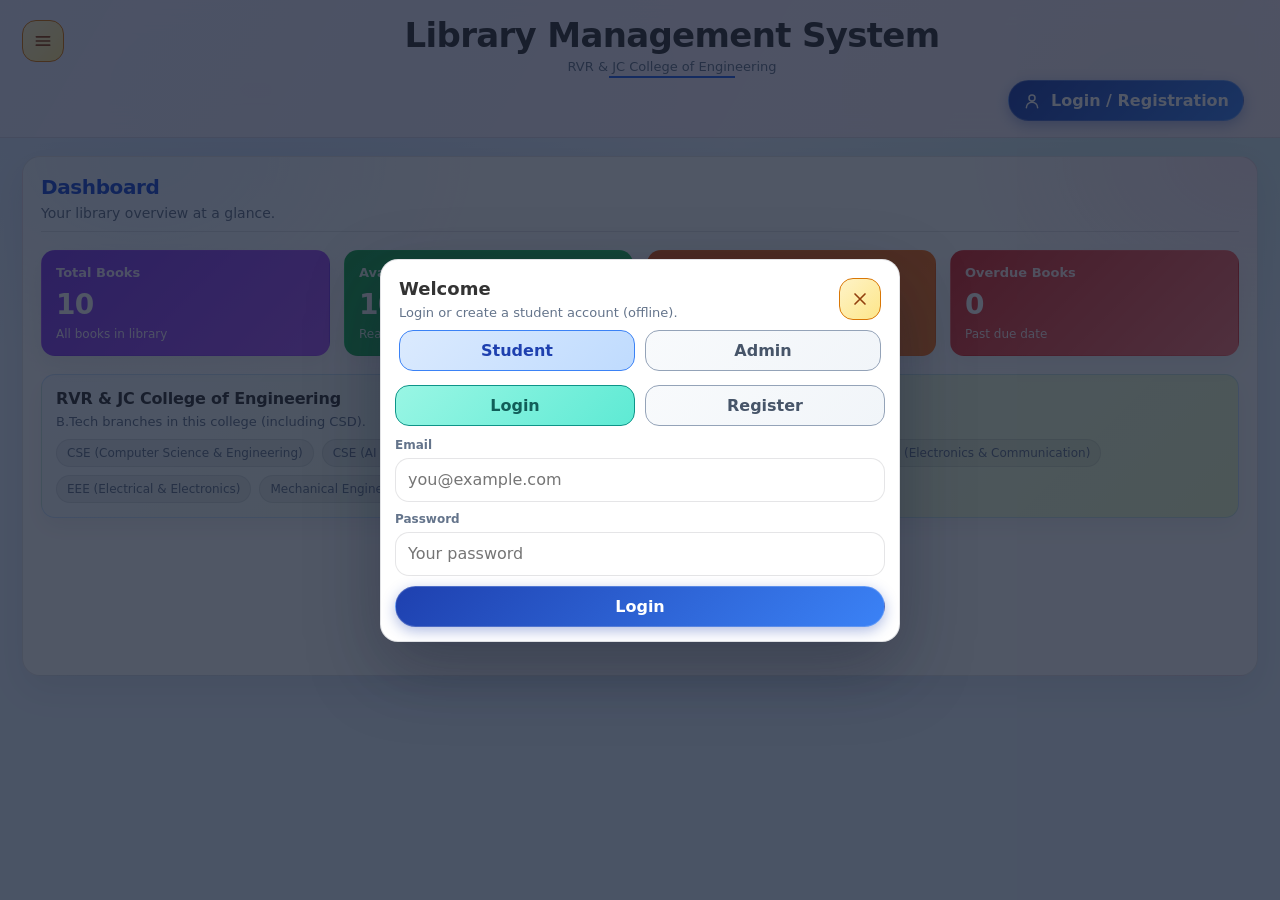
==== commit 03f06d87: "first commit" ====
--- a/index.html
+++ b/index.html
@@ -10,8 +10,8 @@
       href="https://fonts.googleapis.com/css2?family=Poppins:wght@400;500;600;700;800&display=swap"
       rel="stylesheet"
     />
-    <link rel="stylesheet" href="./styles.css" />
-    <script defer src="./script.js"></script>
+    <link rel="stylesheet" href="styles.css" />
+    <script defer src="script.js"></script>
   </head>
   <body>
     <div class="app">
--- a/styles.css
+++ b/styles.css
@@ -0,0 +1,1886 @@
+/* Colorful fields for all book details */
+.book-title-colored {
+  color: #1e293b;
+  font-weight: 700;
+}
+.book-author-colored {
+  color: #2563eb;
+  font-weight: 600;
+}
+.book-status-colored.status-issued {
+  color: #dc2626;
+  font-weight: 700;
+}
+.book-status-colored.status-available {
+  color: #16a34a;
+  font-weight: 700;
+}
+.book-status-colored.status-preorder, .book-status-colored.status-pre-ordered {
+  color: #f59e42;
+  font-weight: 700;
+}
+.book-available-colored {
+  color: #a21caf;
+  font-weight: 600;
+}
+.book-issue-date-colored {
+  color: #0ea5e9;
+  font-weight: 600;
+}
+.book-due-date-colored {
+  color: #f59e42;
+  font-weight: 600;
+}
+.book-issuedto-colored {
+  color: #0f766e;
+  font-weight: 600;
+}
+.book-name-colored {
+  color: #7c3aed;
+  font-weight: 600;
+}
+.book-fine-colored {
+  color: #059669;
+  font-weight: 700;
+}
+/* Dark blue style for Issued Books and Return Books sections */
+section#view-issue, section#view-return {
+  background: #0a2342;
+  color: #fff;
+  border-radius: 12px;
+  box-shadow: 0 2px 12px rgba(10, 35, 66, 0.08);
+  padding: 24px 32px;
+}
+
+section#view-issue h2, section#view-return h2,
+section#view-issue h3, section#view-return h3 {
+  color: #fff;
+}
+
+section#view-issue .list, section#view-return .list {
+  background: #163d6b;
+  color: #fff;
+  border: 1px solid #1e4a7a;
+  border-radius: 8px;
+}
+/* Colored fields for book details */
+.book-author-colored {
+  color: #2563eb;
+  font-weight: 600;
+}
+.book-status-colored.status-issued {
+  color: #dc2626;
+  font-weight: 700;
+}
+.book-status-colored.status-available {
+  color: #16a34a;
+  font-weight: 700;
+}
+.book-status-colored.status-preorder, .book-status-colored.status-pre-ordered {
+  color: #f59e42;
+  font-weight: 700;
+}
+.book-date-colored {
+  color: #7c3aed;
+  font-weight: 600;
+}
+/* Ensure modal close button is always visible and positioned */
+#modalCloseBtn {
+  position: absolute;
+  top: 1rem;
+  right: 1rem;
+  background: #fff;
+  border: 2px solid #ff9800;
+  border-radius: 50%;
+  width: 32px;
+  height: 32px;
+  display: flex;
+  align-items: center;
+  justify-content: center;
+  font-size: 1.2rem;
+  color: #ff9800;
+  cursor: pointer;
+  transition: background 0.2s;
+  z-index: 10;
+}
+#modalCloseBtn:hover {
+  background: #ff9800;
+  color: #fff;
+}
+.modal-overlay {
+  position: fixed;
+  top: 0;
+  left: 0;
+  width: 100vw;
+  height: 100vh;
+  background: rgba(0,0,0,0.3);
+  display: flex;
+  align-items: center;
+  justify-content: center;
+  z-index: 1000;
+}
+
+.modal {
+  background: #fff;
+  border-radius: 20px;
+  box-shadow: 0 8px 32px 0 rgba(31, 38, 135, 0.37);
+  padding: 2rem 1.5rem 1.5rem 1.5rem;
+  max-width: 95vw;
+  width: 400px;
+  min-width: 260px;
+  position: relative;
+  display: flex;
+  flex-direction: column;
+  align-items: center;
+  overflow: visible;
+}
+
+/* Label styles for book details */
+.label-author {
+  background: #e3e6f3;
+  color: #4a4a4a;
+  padding: 2px 8px;
+  border-radius: 6px;
+  font-size: 0.95em;
+  font-weight: 600;
+  letter-spacing: 0.5px;
+  display: inline-block;
+  margin-bottom: 4px;
+}
+
+.label-status {
+  background: #ffeaea;
+  color: #e05a47;
+  padding: 2px 10px;
+  border-radius: 12px;
+  font-size: 0.95em;
+  font-weight: 600;
+  display: inline-block;
+  margin-bottom: 4px;
+}
+
+.label-date {
+  background: #eaf3ff;
+  color: #3a6ed8;
+  padding: 2px 8px;
+  border-radius: 6px;
+  font-size: 0.95em;
+  font-weight: 600;
+  display: inline-block;
+  margin-bottom: 4px;
+}
+
+.modal__head, .modal-header {
+  width: 100%;
+  display: flex;
+  align-items: flex-start;
+  justify-content: space-between;
+  gap: 12px;
+  padding: 0 0 10px 0;
+}
+
+.modal__title, .modal-title {
+  margin: 0;
+  font-size: 1.3rem;
+  font-weight: 900;
+  text-align: center;
+  word-break: break-word;
+  flex: 1;
+}
+
+.modal__subtitle, .modal-author {
+  margin: 6px 0 0;
+  color: var(--muted);
+  font-size: 1rem;
+  text-align: center;
+  word-break: break-word;
+}
+
+.modal-close, .modal__close {
+  position: absolute;
+  top: 1rem;
+  right: 1rem;
+  background: #fff;
+  border: 2px solid #ff9800;
+  border-radius: 50%;
+  width: 32px;
+  height: 32px;
+  display: flex;
+  align-items: center;
+  justify-content: center;
+  font-size: 1.2rem;
+  color: #ff9800;
+  cursor: pointer;
+  transition: background 0.2s;
+  z-index: 10;
+}
+.modal-close:hover, .modal__close:hover {
+  background: #ff9800;
+  color: #fff;
+}
+
+.modal__actions, .modal-actions {
+  display: flex;
+  justify-content: center;
+  gap: 10px;
+  width: 100%;
+  margin-top: 1.5rem;
+  flex-wrap: wrap;
+}
+
+.modal-ok, .modal__ok, .modal__actions .btn, .modal-actions .btn {
+  padding: 0.6rem 2.2rem;
+  background: linear-gradient(90deg, #ff9800 0%, #4caf50 100%);
+  color: #fff;
+  border: none;
+  border-radius: 8px;
+  font-size: 1rem;
+  font-weight: bold;
+  cursor: pointer;
+  box-shadow: 0 2px 8px rgba(0,0,0,0.08);
+  transition: background 0.2s, color 0.2s;
+}
+.modal-ok:hover, .modal__ok:hover, .modal__actions .btn:hover, .modal-actions .btn:hover {
+  background: linear-gradient(90deg, #4caf50 0%, #ff9800 100%);
+}
+
+@media (max-width: 500px) {
+  .modal {
+    width: 98vw;
+    min-width: unset;
+    padding: 1rem 0.5rem 1rem 0.5rem;
+  }
+  .modal__title, .modal-title {
+    font-size: 1.05rem;
+  }
+  .modal-close, .modal__close {
+    top: 0.5rem;
+    right: 0.5rem;
+    width: 28px;
+    height: 28px;
+    font-size: 1rem;
+  }
+  .modal__actions, .modal-actions {
+    flex-direction: column;
+    gap: 8px;
+  }
+  .modal-ok, .modal__ok, .modal__actions .btn, .modal-actions .btn {
+    padding: 0.5rem 1.2rem;
+    font-size: 0.95rem;
+    width: 100%;
+  }
+}
+/* Book available date row */
+.book-date-row {
+  display: flex;
+  align-items: center;
+  justify-content: space-between;
+  gap: 8px;
+  margin: 6px 0 2px 0;
+  background: linear-gradient(90deg, #f3f4f6 80%, #e0e7ff 100%);
+  border-radius: 8px;
+  padding: 4px 10px 4px 6px;
+  font-size: 0.9rem;
+  font-weight: 500;
+  box-shadow: 0 2px 8px rgba(99,102,241,0.04);
+}
+.book-date-value {
+  display: inline-flex;
+  align-items: center;
+  gap: 6px;
+}
+.book-date-icon {
+  display: flex;
+  align-items: center;
+  justify-content: center;
+  width: 20px;
+  height: 20px;
+  background: #e0e7ff;
+  border-radius: 6px;
+  margin-right: 2px;
+  flex-shrink: 0;
+}
+.book-date-label {
+  color: #3730a3;
+  font-weight: 600;
+  letter-spacing: 0.01em;
+}
+.card__muted {
+  color: var(--muted);
+  font-size: 13px;
+}
+/* Pre-order badge style */
+.badge--preorder{
+  color: #3730a3;
+  background: rgba(99, 102, 241, 0.13);
+  border-color: #a5b4fc;
+}
+/* Pre-order Book Display Styles */
+.preorder-book {
+  display: flex;
+  gap: 32px;
+  background: linear-gradient(135deg, #e6f2ff 60%, #fff 100%);
+  border-radius: var(--radius-lg);
+  box-shadow: 0 8px 32px rgba(37, 99, 235, 0.08);
+  padding: 32px;
+  align-items: center;
+  margin: 40px auto;
+  max-width: 720px;
+}
+.preorder-book__cover img {
+  width: 180px;
+  height: 260px;
+  object-fit: cover;
+  border-radius: var(--radius-md);
+  box-shadow: 0 4px 16px rgba(37, 99, 235, 0.12);
+}
+.preorder-book__info {
+  flex: 1;
+}
+.preorder-book__title {
+  color: var(--primary);
+  font-size: 2rem;
+  font-weight: 800;
+  margin-bottom: 16px;
+}
+.preorder-book__themes h3 {
+  color: #7c3aed;
+  font-size: 1.15rem;
+  margin-bottom: 8px;
+}
+.preorder-book__themes ul {
+  margin: 0;
+  padding-left: 18px;
+  color: var(--text);
+  font-size: 1rem;
+}
+.preorder-book__cta {
+  margin-top: 24px;
+  display: flex;
+  align-items: center;
+  gap: 18px;
+}
+.btn--preorder {
+  background: linear-gradient(135deg, #5b21b6, #7c3aed);
+  color: #fff;
+  font-weight: 700;
+  border-radius: var(--radius-md);
+  padding: 12px 28px;
+  font-size: 1.1rem;
+  border: none;
+  box-shadow: 0 4px 14px rgba(91, 33, 182, 0.35);
+  cursor: pointer;
+  transition: background 0.2s, transform 160ms ease, box-shadow 160ms ease;
+}
+.btn--preorder:hover {
+  background: linear-gradient(135deg, #6d28d9, #8b5cf6);
+  transform: translateY(-1px);
+  box-shadow: 0 6px 20px rgba(91, 33, 182, 0.4);
+}
+.btn--preorder-card {
+  background: linear-gradient(135deg, #6d28d9, #8b5cf6);
+  color: #fff;
+  font-weight: 700;
+  border-radius: var(--radius-sm);
+  padding: 9px 14px;
+  font-size: 14px;
+  border: none;
+  box-shadow: 0 2px 10px rgba(109, 40, 217, 0.3);
+  cursor: pointer;
+  transition: background 0.2s, transform 160ms ease, box-shadow 160ms ease;
+}
+.btn--preorder-card:hover {
+  background: linear-gradient(135deg, #7c3aed, #a78bfa);
+  transform: translateY(-1px);
+  box-shadow: 0 4px 16px rgba(109, 40, 217, 0.35);
+}
+.preorder-book__availability {
+  color: #16a34a;
+  font-weight: 600;
+  font-size: 1rem;
+}
+/* Issued Books & Return Books — button text uses issue-btn / chip colors */
+#view-issue .issue-btn,
+#view-return .issue-btn {
+  color: #064e3b;
+}
+/* Author name styling */
+.card__author, .row__sub {
+  color: #7c3aed;
+}
+/* Book title styling (display config) */
+.card__title, .row__title {
+  color: #2E86C1;
+  font-weight: bold;
+}
+:root{
+  --bg: #e6f2ff;
+  --panel: #ffffff;
+  --text: #333;
+  --muted: #64748b;
+  --border: rgba(2, 6, 23, 0.10);
+  --shadow: 0 14px 35px rgba(15, 23, 42, 0.08);
+  --shadow-soft: 0 10px 22px rgba(15, 23, 42, 0.08);
+  --primary: #2563eb;
+  --primary-2: #1d4ed8;
+  --danger: #ef4444;
+  --ring: rgba(37, 99, 235, 0.35);
+  --radius-lg: 18px;
+  --radius-md: 14px;
+  --radius-sm: 12px;
+  --accent: #6366f1;
+  --accent-soft: rgba(99, 102, 241, 0.08);
+  --accent-soft-strong: rgba(99, 102, 241, 0.16);
+  --accent-pink: #ec4899;
+  --font-sans: "Poppins", "Segoe UI", system-ui, -apple-system, Roboto, Arial, sans-serif;
+  --blue-dark: #0b3d91;
+}
+
+*{ box-sizing: border-box; }
+html, body{ height: 100%; }
+[hidden]{ display: none !important; }
+body{
+  margin: 0;
+  font-family: var(--font-sans);
+  color: var(--text);
+  background-color: var(--bg);
+  background:
+    radial-gradient(900px 550px at 20% 10%, rgba(37, 99, 235, 0.12), transparent 55%),
+    radial-gradient(800px 500px at 90% 10%, rgba(16, 185, 129, 0.12), transparent 55%),
+    var(--bg);
+  }
+
+  /* College subtitle styling */
+  .header__subtitle {
+    color: var(--primary);
+    text-align: center;
+    font-size: 1.15rem;
+    font-weight: 500;
+    margin-top: 0.25rem;
+    margin-bottom: 0.5rem;
+    position: relative;
+    display: inline-block;
+  }
+  .header__subtitle::after {
+    content: "";
+    display: block;
+    margin: 0 auto;
+    width: 60%;
+    border-bottom: 2px solid var(--primary);
+    margin-top: 2px;
+  }
+
+  /* Center subtitle under header */
+  .header__title {
+    text-align: center;
+  }
+}
+
+/* Ensure headings use the same modern font stack */
+h1, h2, h3, h4, h5, h6{
+  font-family: var(--font-sans);
+  font-weight: 800;
+  letter-spacing: -0.015em;
+}
+
+/* Books section: white background + dark blue heading */
+#view-books{
+  background: #ffffff;
+  border: 1px solid var(--border);
+  border-radius: var(--radius-md);
+  padding: 14px;
+}
+
+#view-books .content__title{
+  color: var(--blue-dark);
+}
+
+/* Scroll to top / bottom buttons (Books view) */
+.scroll-buttons{
+  position: fixed;
+  bottom: 24px;
+  right: 24px;
+  display: flex;
+  flex-direction: column;
+  gap: 10px;
+  z-index: 30;
+}
+
+.scroll-btn{
+  width: 48px;
+  height: 48px;
+  border-radius: 50%;
+  border: none;
+  cursor: pointer;
+  display: grid;
+  place-items: center;
+  box-shadow: 0 4px 16px rgba(15, 23, 42, 0.2);
+  transition: transform 160ms ease, box-shadow 160ms ease, opacity 160ms ease;
+  color: #fff;
+}
+
+.scroll-btn:hover{
+  transform: scale(1.08);
+  box-shadow: 0 6px 20px rgba(15, 23, 42, 0.28);
+}
+
+.scroll-btn:active{
+  transform: scale(0.98);
+}
+
+.scroll-btn--up{
+  background: linear-gradient(135deg, #1e40af, #3b82f6);
+  border: 1px solid rgba(255,255,255,0.25);
+}
+
+.scroll-btn--down{
+  background: linear-gradient(135deg, #047857, #10b981);
+  border: 1px solid rgba(255,255,255,0.25);
+}
+
+body.overlay-open{
+  overflow: hidden;
+}
+
+a{ color: inherit; text-decoration: none; }
+button, input{ font: inherit; }
+
+.app{
+  min-height: 100%;
+  display: flex;
+  flex-direction: column;
+}
+
+.header{
+  position: sticky;
+  top: 0;
+  z-index: 20;
+  background:
+    linear-gradient(120deg, rgba(99, 102, 241, 0.10), rgba(236, 72, 153, 0.08)),
+    rgba(255, 255, 255, 0.82);
+  backdrop-filter: blur(14px);
+  border-bottom: 1px solid var(--border);
+  padding: 16px 22px;
+  display: grid;
+  grid-template-columns: 64px 1fr auto;
+  align-items: start;
+  gap: 14px;
+}
+
+.header__left{
+  display: flex;
+  align-items: flex-start;
+  justify-content: flex-start;
+  padding-top: 4px;
+}
+
+.header__menuBtn{
+  display: inline-grid;
+}
+
+.header__center{
+  text-align: center;
+}
+
+.header__title{
+  margin: 0;
+  font-size: clamp(20px, 3.2vw, 34px);
+  line-height: 1.15;
+  letter-spacing: -0.02em;
+  font-weight: 800;
+}
+
+.header__subtitle{
+  margin: 4px 0 0;
+  font-size: 13px;
+  color: var(--muted);
+}
+
+.search{
+  width: min(720px, 100%);
+  position: relative;
+}
+
+.search--section{
+  width: min(720px, 100%);
+}
+
+.search__icon{
+  position: absolute;
+  left: 14px;
+  top: 50%;
+  transform: translateY(-50%);
+  width: 18px;
+  height: 18px;
+  color: var(--muted);
+}
+
+.search__icon svg{
+  width: 18px;
+  height: 18px;
+  display: block;
+}
+
+.search__input{
+  width: 100%;
+  height: 46px;
+  border-radius: 999px;
+  padding: 0 14px 0 44px;
+  border: 1px solid rgba(2, 6, 23, 0.14);
+  background: rgba(255,255,255,0.92);
+  box-shadow: 0 10px 24px rgba(15, 23, 42, 0.07);
+  outline: none;
+  transition: box-shadow 160ms ease, border-color 160ms ease, transform 160ms ease;
+}
+
+.search__input:focus{
+  border-color: rgba(37, 99, 235, 0.35);
+  box-shadow: 0 12px 26px rgba(37, 99, 235, 0.15);
+  transform: translateY(-1px);
+}
+
+.header__right{
+  display: flex;
+  align-items: center;
+  justify-content: flex-end;
+  gap: 12px;
+  padding-top: 2px;
+}
+
+.user-pill{
+  display: inline-flex;
+  align-items: center;
+  gap: 10px;
+  border-radius: 999px;
+  padding: 8px 10px;
+  background: rgba(255,255,255,0.72);
+  border: 1px solid var(--border);
+}
+
+.user-pill__dot{
+  width: 10px;
+  height: 10px;
+  border-radius: 999px;
+  background: linear-gradient(135deg, rgba(16, 185, 129, 0.95), rgba(37, 99, 235, 0.85));
+  box-shadow: 0 0 0 4px rgba(16, 185, 129, 0.12);
+}
+
+.user-pill__name{
+  font-weight: 750;
+  font-size: 13px;
+}
+
+.user-pill__role{
+  font-size: 12px;
+  color: var(--muted);
+  background: rgba(15, 23, 42, 0.06);
+  border: 1px solid rgba(15, 23, 42, 0.08);
+  padding: 4px 8px;
+  border-radius: 999px;
+}
+
+.logo{
+  width: 44px;
+  height: 44px;
+  border-radius: 14px;
+  background:
+    linear-gradient(135deg, rgba(37, 99, 235, 0.95), rgba(16, 185, 129, 0.85));
+  box-shadow: 0 12px 26px rgba(15, 23, 42, 0.16);
+  display: grid;
+  place-items: center;
+  flex: 0 0 auto;
+  overflow: hidden;
+}
+
+.logo__mark{
+  color: #fff;
+  font-weight: 800;
+  font-size: 12px;
+  letter-spacing: 0.08em;
+}
+
+.logo__img{
+  width: 100%;
+  height: 100%;
+  object-fit: cover;
+  display: block;
+}
+
+.btn{
+  border: 0;
+  border-radius: 999px;
+  padding: 10px 14px;
+  display: inline-flex;
+  align-items: center;
+  gap: 10px;
+  cursor: pointer;
+  transition: transform 160ms ease, box-shadow 160ms ease, background 160ms ease, color 160ms ease;
+  user-select: none;
+  font-weight: 650;
+}
+
+.btn:active{ transform: translateY(1px); }
+
+.btn__icon{
+  width: 18px;
+  height: 18px;
+  display: inline-grid;
+  place-items: center;
+}
+.btn__icon svg{ width: 18px; height: 18px; display: block; }
+
+/* Primary: classic royal blue */
+.btn--primary{
+  color: #fff;
+  background: linear-gradient(135deg, #1e40af, #3b82f6);
+  box-shadow: 0 4px 14px rgba(30, 64, 175, 0.35);
+  border: 1px solid rgba(255,255,255,0.2);
+}
+.btn--primary:hover{
+  background: linear-gradient(135deg, #1d4ed8, #2563eb);
+  transform: translateY(-1px);
+  box-shadow: 0 6px 20px rgba(30, 64, 175, 0.4);
+}
+.btn--primary .btn__label,
+.btn--primary .btn__icon { color: #fff; }
+
+/* Ghost: slate with teal accent text */
+.btn--ghost{
+  background: linear-gradient(135deg, #f1f5f9, #e2e8f0);
+  border: 1px solid #cbd5e1;
+  color: #0f766e;
+  font-weight: 700;
+}
+.btn--ghost:hover{
+  transform: translateY(-1px);
+  box-shadow: var(--shadow-soft);
+  background: linear-gradient(135deg, #e2e8f0, #cbd5e1);
+  color: #0d9488;
+}
+.btn--ghost .btn__icon { color: #0f766e; }
+.btn--ghost:hover .btn__icon { color: #0d9488; }
+
+.btn--block{
+  width: 100%;
+  justify-content: center;
+}
+
+/* Icon button: warm amber/gold classic */
+.icon-btn{
+  border: 1px solid #d97706;
+  background: linear-gradient(135deg, #fef3c7, #fde68a);
+  color: #92400e;
+  width: 42px;
+  height: 42px;
+  border-radius: 14px;
+  display: inline-grid;
+  place-items: center;
+  cursor: pointer;
+  transition: transform 160ms ease, box-shadow 160ms ease, background 160ms ease;
+}
+.icon-btn:hover{
+  transform: translateY(-1px);
+  box-shadow: 0 4px 14px rgba(217, 119, 6, 0.3);
+  background: linear-gradient(135deg, #fde68a, #fcd34d);
+  color: #78350f;
+}
+.icon-btn svg{ width: 20px; height: 20px; display: block; color: inherit; }
+
+.layout{
+  flex: 1;
+  display: grid;
+  grid-template-columns: 1fr;
+  gap: 18px;
+  padding: 18px 22px 28px;
+  align-items: start;
+}
+
+.sidebar{
+  position: fixed;
+  left: 0;
+  top: 0;
+  bottom: 0;
+  width: min(290px, 86vw);
+  height: 100dvh;
+  overflow: auto;
+  border-radius: 0 var(--radius-lg) var(--radius-lg) 0;
+  background:
+    linear-gradient(165deg, rgba(99, 102, 241, 0.14), rgba(56, 189, 248, 0.12)),
+    rgba(255,255,255,0.9);
+  border: 1px solid var(--border);
+  box-shadow: var(--shadow);
+  padding: 12px;
+  transform: translateX(-110%);
+  pointer-events: none;
+  transition: transform 300ms ease;
+  z-index: 60;
+}
+
+.sidebar.is-open{
+  transform: translateX(0);
+  pointer-events: auto;
+}
+
+.sidebar-backdrop{
+  position: fixed;
+  inset: 0;
+  background: rgba(15, 23, 42, 0.55);
+  z-index: 55;
+}
+.sidebar-backdrop:not([hidden]){
+  animation: overlayFadeIn 160ms ease both;
+}
+
+.nav{
+  display: flex;
+  flex-direction: column;
+  gap: 8px;
+}
+
+.nav__item{
+  border-radius: 14px;
+  padding: 12px 12px;
+  display: flex;
+  align-items: center;
+  gap: 10px;
+  color: #334155;
+  font-weight: 650;
+  border: 1px solid transparent;
+  transition: background 160ms ease, transform 160ms ease, color 160ms ease, border-color 160ms ease;
+}
+
+.nav__item:hover{
+  background: linear-gradient(90deg, rgba(59, 130, 246, 0.15), rgba(99, 102, 241, 0.12));
+  color: #1e40af;
+  transform: translateX(2px);
+  border-color: rgba(59, 130, 246, 0.25);
+}
+
+.nav__item.is-active{
+  background: linear-gradient(90deg, #4f46e5 50%, #6366f1 100%);
+  color: #fff;
+  border-color: #4338ca;
+  font-weight: 700;
+}
+
+.nav__item--danger:hover{
+  background: linear-gradient(90deg, rgba(239, 68, 68, 0.14), rgba(220, 38, 38, 0.1));
+  color: #b91c1c;
+  border-color: rgba(239, 68, 68, 0.2);
+}
+
+.nav__divider{
+  height: 1px;
+  background: var(--border);
+  margin: 6px 4px;
+}
+
+.content{
+  border-radius: var(--radius-lg);
+  background:
+    radial-gradient(600px 420px at 10% 0%, rgba(96, 165, 250, 0.12), transparent 55%),
+    radial-gradient(520px 360px at 100% 0%, rgba(244, 114, 182, 0.14), transparent 55%),
+    rgba(255,255,255,0.88);
+  border: 1px solid var(--border);
+  box-shadow: var(--shadow);
+  padding: 18px;
+  min-height: 520px;
+}
+
+.view.is-hidden{ display: none; }
+
+.content__head{
+  display: flex;
+  align-items: flex-end;
+  justify-content: space-between;
+  gap: 16px;
+  padding-bottom: 10px;
+  margin-bottom: 12px;
+  border-bottom: 1px solid var(--border);
+}
+
+.content__title{
+  margin: 0;
+  font-size: 20px;
+  font-weight: 800;
+  letter-spacing: -0.02em;
+}
+
+#view-dashboard .content__title{
+  color: #1d4ed8;
+}
+
+.content__subtitle{
+  margin: 6px 0 0;
+  color: var(--muted);
+  font-size: 14px;
+}
+
+.grid{
+  display: grid;
+  grid-template-columns: repeat(12, 1fr);
+  gap: 14px;
+  padding-top: 6px;
+}
+
+.section-tools{
+  display: flex;
+  align-items: center;
+  justify-content: flex-start;
+  flex-wrap: wrap;
+  gap: 12px;
+  margin: 12px 0 14px;
+}
+
+.filter-wrap {
+  display: inline-flex;
+  align-items: center;
+  gap: 8px;
+}
+.filter-label {
+  font-size: 13px;
+  font-weight: 600;
+  color: var(--muted);
+}
+.filter-select {
+  height: 46px;
+  padding: 0 36px 0 12px;
+  border-radius: 999px;
+  border: 1px solid rgba(2, 6, 23, 0.14);
+  background: rgba(255,255,255,0.92);
+  font-size: 14px;
+  font-weight: 600;
+  color: var(--text);
+  cursor: pointer;
+  outline: none;
+}
+.filter-select:focus {
+  border-color: rgba(37, 99, 235, 0.35);
+}
+
+.card{
+  grid-column: span 4;
+  background: linear-gradient(145deg, rgba(255,255,255,0.98), rgba(239, 246, 255, 0.96));
+  border: 1px solid rgba(99, 102, 241, 0.22);
+  border-radius: var(--radius-md);
+  overflow: hidden;
+  box-shadow: 0 10px 22px rgba(15, 23, 42, 0.06);
+  transition: transform 170ms ease, box-shadow 170ms ease, border-color 170ms ease;
+  display: flex;
+  flex-direction: column;
+  min-height: 280px;
+  max-height: 420px;
+}
+
+.card:hover{
+  transform: translateY(-4px);
+  box-shadow: 0 18px 42px rgba(15, 23, 42, 0.12);
+  border-color: rgba(37, 99, 235, 0.22);
+}
+
+.card__media{
+  height: 150px;
+  flex-shrink: 0;
+  background: linear-gradient(135deg, rgba(37, 99, 235, 0.18), rgba(16, 185, 129, 0.14));
+  position: relative;
+}
+
+.card__img{
+  width: 100%;
+  height: 100%;
+  object-fit: cover;
+  display: block;
+}
+
+/* Card body: scrollable when content overflows */
+.card__body{
+  padding: 14px;
+  display: flex;
+  flex-direction: column;
+  gap: 10px;
+  flex: 1;
+  min-height: 0;
+  overflow-y: auto;
+  overflow-x: hidden;
+  -webkit-overflow-scrolling: touch;
+}
+
+.card__body::-webkit-scrollbar{
+  width: 6px;
+}
+
+.card__body::-webkit-scrollbar-track{
+  background: rgba(148, 163, 184, 0.2);
+  border-radius: 999px;
+}
+
+.card__body::-webkit-scrollbar-thumb{
+  background: rgba(99, 102, 241, 0.4);
+  border-radius: 999px;
+}
+
+.card__body::-webkit-scrollbar-thumb:hover{
+  background: rgba(99, 102, 241, 0.6);
+}
+
+.card__info{
+  display: grid;
+  gap: 6px;
+}
+
+.card__field{
+  display: flex;
+  flex-direction: column;
+  gap: 2px;
+}
+
+.card__fieldLabel{
+  font-size: 11px;
+  text-transform: uppercase;
+  letter-spacing: 0.08em;
+  color: var(--muted);
+}
+
+.card__title{
+  margin: 0;
+  font-size: 16px;
+  font-weight: bold;
+  letter-spacing: -0.01em;
+  color: #2E86C1;
+}
+
+.card__author{
+  margin: 0;
+  color: var(--muted);
+  font-size: 13px;
+}
+
+.card__statusBlock{
+  margin-top: 4px;
+  display: flex;
+  flex-direction: column;
+  gap: 4px;
+}
+
+.card__statusRow{
+  display: flex;
+  align-items: center;
+  justify-content: space-between;
+  gap: 8px;
+}
+
+.card__footer{
+  margin-top: auto;
+  display: flex;
+  flex-direction: column;
+  align-items: stretch;
+  gap: 8px;
+}
+
+.card__footer .issue-btn,
+.card__footer .btn--preorder-card {
+  width: 100%;
+  justify-content: center;
+  min-width: 0;
+}
+.card__footer .btn--preorder-card {
+  display: inline-flex;
+  align-items: center;
+}
+
+.badge{
+  font-size: 12px;
+  color: var(--muted);
+  background: rgba(15, 23, 42, 0.06);
+  border: 1px solid rgba(15, 23, 42, 0.08);
+  padding: 6px 10px;
+  border-radius: 999px;
+}
+
+.badge--available{
+  color: #166534;
+  background: rgba(22, 163, 52, 0.14);
+  border-color: rgba(22, 163, 52, 0.32);
+}
+
+.badge--unavailable{
+  color: #b91c1c;
+  background: rgba(239, 68, 68, 0.12);
+  border-color: rgba(239, 68, 68, 0.28);
+}
+
+.issue-btn{
+  border: 1px solid #047857;
+  color: #064e3b;
+  background: linear-gradient(135deg, #d1fae5, #a7f3d0);
+  padding: 9px 12px;
+  border-radius: 12px;
+  cursor: pointer;
+  font-weight: 700;
+  transition: transform 160ms ease, background 160ms ease, box-shadow 160ms ease, color 160ms ease;
+}
+
+.issue-btn:hover{
+  transform: translateY(-1px);
+  background: linear-gradient(135deg, #a7f3d0, #6ee7b7);
+  box-shadow: 0 4px 14px rgba(5, 150, 105, 0.25);
+  color: #022c22;
+}
+
+.issue-btn:focus-visible{
+  outline: 3px solid rgba(5, 150, 105, 0.5);
+  outline-offset: 2px;
+}
+
+.issue-btn[disabled]{
+  cursor: not-allowed;
+  opacity: 0.55;
+  transform: none;
+  box-shadow: none;
+  background: #e5e7eb;
+  color: #6b7280;
+  border-color: #d1d5db;
+}
+
+.danger-btn{
+  border: 1px solid #b91c1c;
+  color: #7f1d1d;
+  background: linear-gradient(135deg, #fee2e2, #fecaca);
+  padding: 9px 12px;
+  border-radius: 12px;
+  cursor: pointer;
+  font-weight: 750;
+  transition: transform 160ms ease, background 160ms ease, box-shadow 160ms ease, color 160ms ease;
+}
+.danger-btn:hover{
+  transform: translateY(-1px);
+  background: linear-gradient(135deg, #fecaca, #fca5a5);
+  box-shadow: 0 4px 14px rgba(185, 28, 28, 0.25);
+  color: #450a0a;
+}
+.danger-btn:focus-visible{
+  outline: 3px solid rgba(185, 28, 28, 0.35);
+  outline-offset: 2px;
+}
+.danger-btn[disabled]{
+  cursor: not-allowed;
+  opacity: 0.55;
+  transform: none;
+  box-shadow: none;
+}
+
+.empty{
+  grid-column: 1 / -1;
+  padding: 20px;
+  border: 1px dashed rgba(15, 23, 42, 0.18);
+  border-radius: var(--radius-md);
+  color: var(--muted);
+  background: rgba(255,255,255,0.65);
+}
+
+.stats{
+  display: grid;
+  grid-template-columns: repeat(12, 1fr);
+  gap: 14px;
+  padding-top: 6px;
+}
+
+.btech{
+  margin-top: 18px;
+  padding: 14px;
+  border-radius: var(--radius-md);
+  background: linear-gradient(135deg, rgba(239, 246, 255, 0.95), rgba(236, 252, 203, 0.96));
+  border: 1px solid rgba(96, 165, 250, 0.28);
+  box-shadow: 0 10px 22px rgba(15, 23, 42, 0.06);
+}
+
+.btech__title{
+  margin: 0 0 6px;
+  font-size: 16px;
+  font-weight: 800;
+  letter-spacing: -0.01em;
+}
+
+.btech__subtitle{
+  margin: 0 0 10px;
+  font-size: 13px;
+  color: var(--muted);
+}
+
+.btech__list{
+  display: flex;
+  flex-wrap: wrap;
+  gap: 8px;
+}
+
+.csd{
+  margin-top: 18px;
+  padding: 14px;
+  border-radius: var(--radius-md);
+  background: linear-gradient(135deg, rgba(239, 246, 255, 0.96), rgba(233, 248, 255, 0.98));
+  border: 1px solid rgba(96, 165, 250, 0.26);
+  box-shadow: 0 10px 22px rgba(15, 23, 42, 0.06);
+}
+
+.csd__title{
+  margin: 0 0 6px;
+  font-size: 16px;
+  font-weight: 800;
+  letter-spacing: -0.01em;
+}
+
+.csd__subtitle{
+  margin: 0 0 10px;
+  font-size: 13px;
+  color: var(--muted);
+}
+
+.csd__grid{
+  display: grid;
+  grid-template-columns: repeat(auto-fit, minmax(260px, 1fr));
+  gap: 12px;
+}
+
+.csd__card{
+  margin: 0;
+  border-radius: var(--radius-md);
+  overflow: hidden;
+  background: #fff;
+  border: 1px solid var(--border);
+  box-shadow: 0 8px 18px rgba(15, 23, 42, 0.06);
+}
+
+.csd__img{
+  width: 100%;
+  display: block;
+}
+
+.csd__caption{
+  margin: 0;
+  padding: 8px 10px;
+  font-size: 12px;
+  color: var(--muted);
+  text-align: center;
+}
+
+.csd-books{
+  margin-top: 18px;
+  padding: 14px;
+  border-radius: var(--radius-md);
+  background: linear-gradient(135deg, rgba(239, 246, 255, 0.96), rgba(254, 242, 255, 0.96));
+  border: 1px solid rgba(147, 51, 234, 0.26);
+  box-shadow: 0 10px 22px rgba(15, 23, 42, 0.06);
+}
+
+.csd-books__head{
+  display: flex;
+  align-items: flex-end;
+  justify-content: space-between;
+  gap: 16px;
+  margin-bottom: 10px;
+}
+
+.csd-books__title{
+  margin: 0 0 6px;
+  font-size: 16px;
+  font-weight: 800;
+  letter-spacing: -0.01em;
+}
+
+.csd-books__subtitle{
+  margin: 0 0 10px;
+  font-size: 13px;
+  color: var(--muted);
+}
+
+.csd-books__search{
+  position: relative;
+  width: min(260px, 100%);
+}
+
+.csd-books__searchIcon{
+  position: absolute;
+  left: 10px;
+  top: 50%;
+  transform: translateY(-50%);
+  width: 16px;
+  height: 16px;
+  color: var(--muted);
+}
+
+.csd-books__searchIcon svg{
+  width: 16px;
+  height: 16px;
+  display: block;
+}
+
+.csd-books__searchInput{
+  width: 100%;
+  height: 34px;
+  border-radius: 999px;
+  padding: 0 10px 0 32px;
+  border: 1px solid var(--border);
+  background: rgba(255,255,255,0.96);
+  outline: none;
+  font-size: 13px;
+}
+
+.csd-books__searchInput:focus{
+  border-color: rgba(37, 99, 235, 0.35);
+  box-shadow: 0 0 0 1px rgba(37, 99, 235, 0.15);
+}
+
+.csd-books__empty{
+  margin: 0 0 8px;
+  font-size: 12px;
+  color: var(--muted);
+}
+
+.csd-books__grid{
+  display: grid;
+  grid-template-columns: repeat(auto-fit, minmax(260px, 1fr));
+  gap: 10px;
+}
+
+.csd-books__card{
+  padding: 10px 12px;
+  border-radius: var(--radius-md);
+  background: rgba(255,255,255,0.96);
+  border: 1px solid rgba(148, 163, 184, 0.45);
+}
+
+.csd-books__course{
+  margin: 0 0 6px;
+  font-size: 14px;
+  font-weight: 750;
+}
+
+.csd-books__item{
+  margin: 0 0 4px;
+  font-size: 12px;
+  color: var(--muted);
+}
+
+.csd-books-sem{
+  margin-top: 18px;
+  padding: 14px;
+  border-radius: var(--radius-md);
+  background: linear-gradient(135deg, rgba(239, 246, 255, 0.96), rgba(219, 234, 254, 0.96));
+  border: 1px solid rgba(59, 130, 246, 0.28);
+  box-shadow: 0 10px 22px rgba(15, 23, 42, 0.06);
+}
+
+.csd-books-sem__title{
+  margin: 0 0 6px;
+  font-size: 16px;
+  font-weight: 800;
+  letter-spacing: -0.01em;
+}
+
+.csd-books-sem__subtitle{
+  margin: 0 0 10px;
+  font-size: 13px;
+  color: var(--muted);
+}
+
+.csd-books-sem__grid{
+  display: grid;
+  grid-template-columns: repeat(auto-fit, minmax(220px, 1fr));
+  gap: 10px;
+}
+
+.csd-books-sem__card{
+  padding: 10px 12px;
+  border-radius: var(--radius-md);
+  background: rgba(255,255,255,0.96);
+  border: 1px solid rgba(148, 163, 184, 0.45);
+}
+
+.csd-books-sem__sem{
+  margin: 0 0 6px;
+  font-size: 14px;
+  font-weight: 750;
+}
+
+.csd-books-sem__list{
+  margin: 0;
+  padding-left: 16px;
+}
+
+.csd-books-sem__item{
+  margin: 0 0 4px;
+  font-size: 12px;
+  color: var(--muted);
+}
+
+@media print{
+  .header,
+  .sidebar,
+  .sidebar-backdrop{
+    display: none !important;
+  }
+  body{
+    background: #ffffff;
+  }
+  .content{
+    border: 0;
+    box-shadow: none;
+    padding: 0;
+  }
+}
+
+.stat{
+  grid-column: span 3;
+  background: rgba(255,255,255,0.92);
+  border: 1px solid var(--border);
+  border-radius: var(--radius-md);
+  padding: 14px;
+  box-shadow: 0 10px 22px rgba(15, 23, 42, 0.06);
+  transition: transform 170ms ease, box-shadow 170ms ease, border-color 170ms ease;
+}
+
+.stat:hover{
+  transform: translateY(-2px);
+  box-shadow: 0 16px 34px rgba(15, 23, 42, 0.10);
+  border-color: rgba(37, 99, 235, 0.18);
+}
+
+.stat__label{
+  color: var(--muted);
+  font-size: 13px;
+  font-weight: 650;
+}
+
+.stat__value{
+  margin-top: 8px;
+  font-size: 28px;
+  font-weight: 850;
+  letter-spacing: -0.03em;
+}
+
+.stat__hint{
+  margin-top: 6px;
+  font-size: 12px;
+  color: var(--muted);
+}
+
+/* Colored dashboard stat cards */
+.stat[data-stat="total"]{
+  background: linear-gradient(135deg, #7c3aed, #a855f7);
+  border-color: transparent;
+  color: #f9fafb;
+}
+
+.stat[data-stat="available"]{
+  background: linear-gradient(135deg, #16a34a, #22c55e);
+  border-color: transparent;
+  color: #f9fafb;
+}
+
+.stat[data-stat="issued"]{
+  background: linear-gradient(135deg, #ea580c, #f97316);
+  border-color: transparent;
+  color: #f9fafb;
+}
+
+.stat[data-stat="overdue"]{
+  background: linear-gradient(135deg, #dc2626, #f97373);
+  border-color: transparent;
+  color: #f9fafb;
+}
+
+.stat[data-stat] .stat__label,
+.stat[data-stat] .stat__hint{
+  color: rgba(249, 250, 251, 0.9);
+}
+
+.list{
+  display: grid;
+  grid-template-columns: repeat(12, 1fr);
+  gap: 14px;
+  padding-top: 6px;
+}
+
+.admin{
+  display: grid;
+  gap: 14px;
+  padding-top: 6px;
+}
+
+.admin__grid{
+  display: grid;
+  grid-template-columns: repeat(12, 1fr);
+  gap: 14px;
+}
+
+.admin__panel{
+  grid-column: span 12;
+  background: linear-gradient(145deg, rgba(255,255,255,0.96), rgba(239, 246, 255, 0.96));
+  border: 1px solid rgba(148, 163, 184, 0.55);
+  border-radius: var(--radius-md);
+  padding: 14px;
+  box-shadow: 0 10px 22px rgba(15, 23, 42, 0.06);
+}
+
+.admin__title{
+  margin: 0 0 10px;
+  font-size: 14px;
+  font-weight: 900;
+  letter-spacing: -0.01em;
+}
+
+@media (min-width: 980px){
+  .admin__grid .admin__panel{ grid-column: span 6; }
+}
+
+.row{
+  grid-column: 1 / -1;
+  background: linear-gradient(145deg, rgba(255,255,255,0.98), rgba(239, 246, 255, 0.96));
+  border: 1px solid rgba(148, 163, 184, 0.55);
+  border-radius: var(--radius-md);
+  padding: 12px;
+  box-shadow: 0 10px 22px rgba(15, 23, 42, 0.06);
+  display: flex;
+  gap: 12px;
+  align-items: center;
+  justify-content: space-between;
+}
+
+.row__left{
+  display: flex;
+  align-items: center;
+  gap: 12px;
+  min-width: 0;
+}
+
+.row__meta{
+  min-width: 0;
+}
+
+.row__title{
+  margin: 0;
+  font-weight: bold;
+  font-size: 14px;
+  white-space: nowrap;
+  overflow: hidden;
+  text-overflow: ellipsis;
+  color: #2E86C1;
+}
+
+.row__sub{
+  margin: 4px 0 0;
+  color: var(--muted);
+  font-size: 12px;
+}
+
+.row__actions{
+  display: flex;
+  align-items: center;
+  gap: 10px;
+}
+
+.chip{
+  font-size: 12px;
+  color: var(--muted);
+  background: rgba(15, 23, 42, 0.06);
+  border: 1px solid rgba(15, 23, 42, 0.08);
+  padding: 6px 10px;
+  border-radius: 999px;
+  white-space: nowrap;
+}
+
+.chip--warn{
+  color: #b45309;
+  background: rgba(245, 158, 11, 0.12);
+  border-color: rgba(245, 158, 11, 0.20);
+}
+
+.chip--danger{
+  color: #b91c1c;
+  background: rgba(239, 68, 68, 0.10);
+  border-color: rgba(239, 68, 68, 0.18);
+}
+
+.overlay{
+  position: fixed;
+  inset: 0;
+  width: 100%;
+  height: 100%;
+  min-height: 100vh;
+  min-height: 100dvh;
+  background: rgba(15, 23, 42, 0.72);
+  display: flex;
+  align-items: center;
+  justify-content: center;
+  padding: 18px;
+  z-index: 50;
+  isolation: isolate;
+  overflow-y: auto;
+}
+
+.overlay:not([hidden]){
+  animation: overlayFadeIn 160ms ease both;
+}
+.overlay:not([hidden]) .auth,
+.overlay:not([hidden]) .modal{
+  animation: popIn 190ms cubic-bezier(.2,.8,.2,1) both;
+}
+
+#authOverlay{ z-index: 70; }
+#modalOverlay{ z-index: 9999; }
+
+@keyframes overlayFadeIn{
+  from{ opacity: 0; }
+  to{ opacity: 1; }
+}
+@keyframes popIn{
+  from{ opacity: 0; transform: translateY(10px) scale(0.98); }
+  to{ opacity: 1; transform: translateY(0) scale(1); }
+}
+
+.auth, .modal{
+  width: min(520px, 100%);
+  background: #ffffff;
+  border: 1px solid rgba(15, 23, 42, 0.12);
+  border-radius: var(--radius-lg);
+  box-shadow: 0 26px 70px rgba(15, 23, 42, 0.35);
+  position: relative;
+  z-index: 1;
+}
+
+.auth{
+  padding: 14px;
+}
+
+.auth__head{
+  display: flex;
+  align-items: flex-start;
+  justify-content: space-between;
+  gap: 12px;
+  padding: 4px 4px 10px;
+}
+
+.auth__title{
+  margin: 0;
+  font-size: 18px;
+  font-weight: 850;
+}
+
+.auth__subtitle{
+  margin: 6px 0 0;
+  color: var(--muted);
+  font-size: 13px;
+}
+
+/* Auth tabs: Student = blue, Admin = violet — with colored text */
+.tabs{
+  display: grid;
+  grid-template-columns: 1fr 1fr;
+  gap: 10px;
+  padding: 0 4px 10px;
+}
+
+.tab{
+  border: 1px solid #94a3b8;
+  background: linear-gradient(135deg, #f8fafc, #f1f5f9);
+  border-radius: 14px;
+  padding: 10px 12px;
+  cursor: pointer;
+  font-weight: 750;
+  color: #475569;
+  transition: transform 160ms ease, box-shadow 160ms ease, background 160ms ease, color 160ms ease;
+}
+.tab:hover{
+  transform: translateY(-1px);
+  box-shadow: var(--shadow-soft);
+  color: #1e293b;
+  background: linear-gradient(135deg, #f1f5f9, #e2e8f0);
+}
+.tab.is-active{
+  background: linear-gradient(135deg, #dbeafe, #bfdbfe);
+  border-color: #3b82f6;
+  color: #1e40af;
+  font-weight: 800;
+}
+
+#tab-admin.is-active{
+  background: linear-gradient(135deg, #ede9fe, #ddd6fe);
+  border-color: #7c3aed;
+  color: #5b21b6;
+}
+
+.subtabs{
+  display: grid;
+  grid-template-columns: 1fr 1fr;
+  gap: 10px;
+  margin: 4px 0 12px;
+}
+
+/* Subtabs: Login = teal, Register = indigo — colored text */
+.subtab{
+  border: 1px solid #94a3b8;
+  background: linear-gradient(135deg, #f8fafc, #f1f5f9);
+  border-radius: 14px;
+  padding: 10px 12px;
+  cursor: pointer;
+  font-weight: 750;
+  color: #475569;
+  transition: transform 160ms ease, box-shadow 160ms ease, background 160ms ease, color 160ms ease;
+}
+.subtab:hover{
+  transform: translateY(-1px);
+  box-shadow: var(--shadow-soft);
+  color: #0f766e;
+  background: linear-gradient(135deg, #ccfbf1, #99f6e4);
+}
+.subtab.is-active{
+  background: linear-gradient(135deg, #99f6e4, #5eead4);
+  border-color: #0d9488;
+  color: #115e59;
+  font-weight: 800;
+}
+
+.pane.is-hidden{ display:none; }
+
+.form{
+  display: grid;
+  gap: 10px;
+}
+.form.is-hidden{ display:none; }
+
+.field{
+  display: grid;
+  gap: 6px;
+}
+
+.label{
+  font-size: 12px;
+  font-weight: 750;
+  color: var(--muted);
+}
+
+.input{
+  height: 44px;
+  border-radius: 14px;
+  padding: 0 12px;
+  border: 1px solid var(--border);
+  outline: none;
+  background: rgba(255,255,255,0.90);
+  transition: box-shadow 160ms ease, border-color 160ms ease, transform 160ms ease;
+}
+
+.input:focus{
+  border-color: rgba(37, 99, 235, 0.35);
+  box-shadow: 0 12px 26px rgba(37, 99, 235, 0.15);
+  transform: translateY(-1px);
+}
+
+.form__error{
+  margin: 2px 0 0;
+  color: #b91c1c;
+  background: rgba(239, 68, 68, 0.10);
+  border: 1px solid rgba(239, 68, 68, 0.18);
+  padding: 10px 12px;
+  border-radius: 14px;
+  font-size: 13px;
+}
+
+.hint{
+  margin: 6px 0 12px;
+  padding: 12px;
+  border-radius: var(--radius-md);
+  background: linear-gradient(135deg, rgba(219, 234, 254, 0.9), rgba(236, 252, 203, 0.92));
+  border: 1px solid rgba(96, 165, 250, 0.4);
+}
+
+.hint__title{
+  font-weight: 850;
+  font-size: 13px;
+}
+
+.hint__text{
+  margin-top: 6px;
+  color: var(--muted);
+  font-size: 13px;
+}
+
+.modal{
+  padding: 14px;
+}
+
+.modal__head{
+  display: flex;
+  align-items: flex-start;
+  justify-content: space-between;
+  gap: 12px;
+  padding: 4px 4px 10px;
+}
+
+.modal__title{
+  margin: 0;
+  font-size: 16px;
+  font-weight: 900;
+}
+
+.modal__subtitle{
+  margin: 6px 0 0;
+  color: var(--muted);
+  font-size: 13px;
+}
+
+.modal__body{
+  padding: 0 4px 10px;
+  display: grid;
+  gap: 8px;
+  color: var(--text);
+}
+
+.kv{
+  display: flex;
+  align-items: center;
+  justify-content: space-between;
+  gap: 10px;
+  padding: 10px 12px;
+  border-radius: 14px;
+  border: 1px solid rgba(148, 163, 184, 0.55);
+  background: linear-gradient(135deg, rgba(248, 250, 252, 0.96), rgba(239, 246, 255, 0.96));
+  font-size: 13px;
+}
+
+.kv b{ font-weight: 850; }
+
+.modal__actions{
+  display: flex;
+  justify-content: flex-end;
+  gap: 10px;
+  padding: 0 4px 4px;
+}
+
+@media (max-width: 1080px){
+  .card{ grid-column: span 6; }
+  .stat{ grid-column: span 6; }
+}
+
+@media (max-width: 820px){
+  .header{
+    grid-template-columns: auto 1fr auto;
+    align-items: center;
+  }
+  .layout{
+    grid-template-columns: 1fr;
+  }
+  .content{ min-height: auto; }
+  .card{ grid-column: span 6; }
+  .stat{ grid-column: span 6; }
+}
+
+@media (max-width: 560px){
+  .header{ padding: 14px 14px; }
+  .layout{ padding: 14px; }
+  .btn__label{ display: none; }
+  .card{ grid-column: span 12; }
+  .stat{ grid-column: span 12; }
+  .user-pill{ display:none; }
+  .modal__actions{ flex-direction: column; }
+  .modal__actions .btn{ width: 100%; justify-content: center; }
+}
